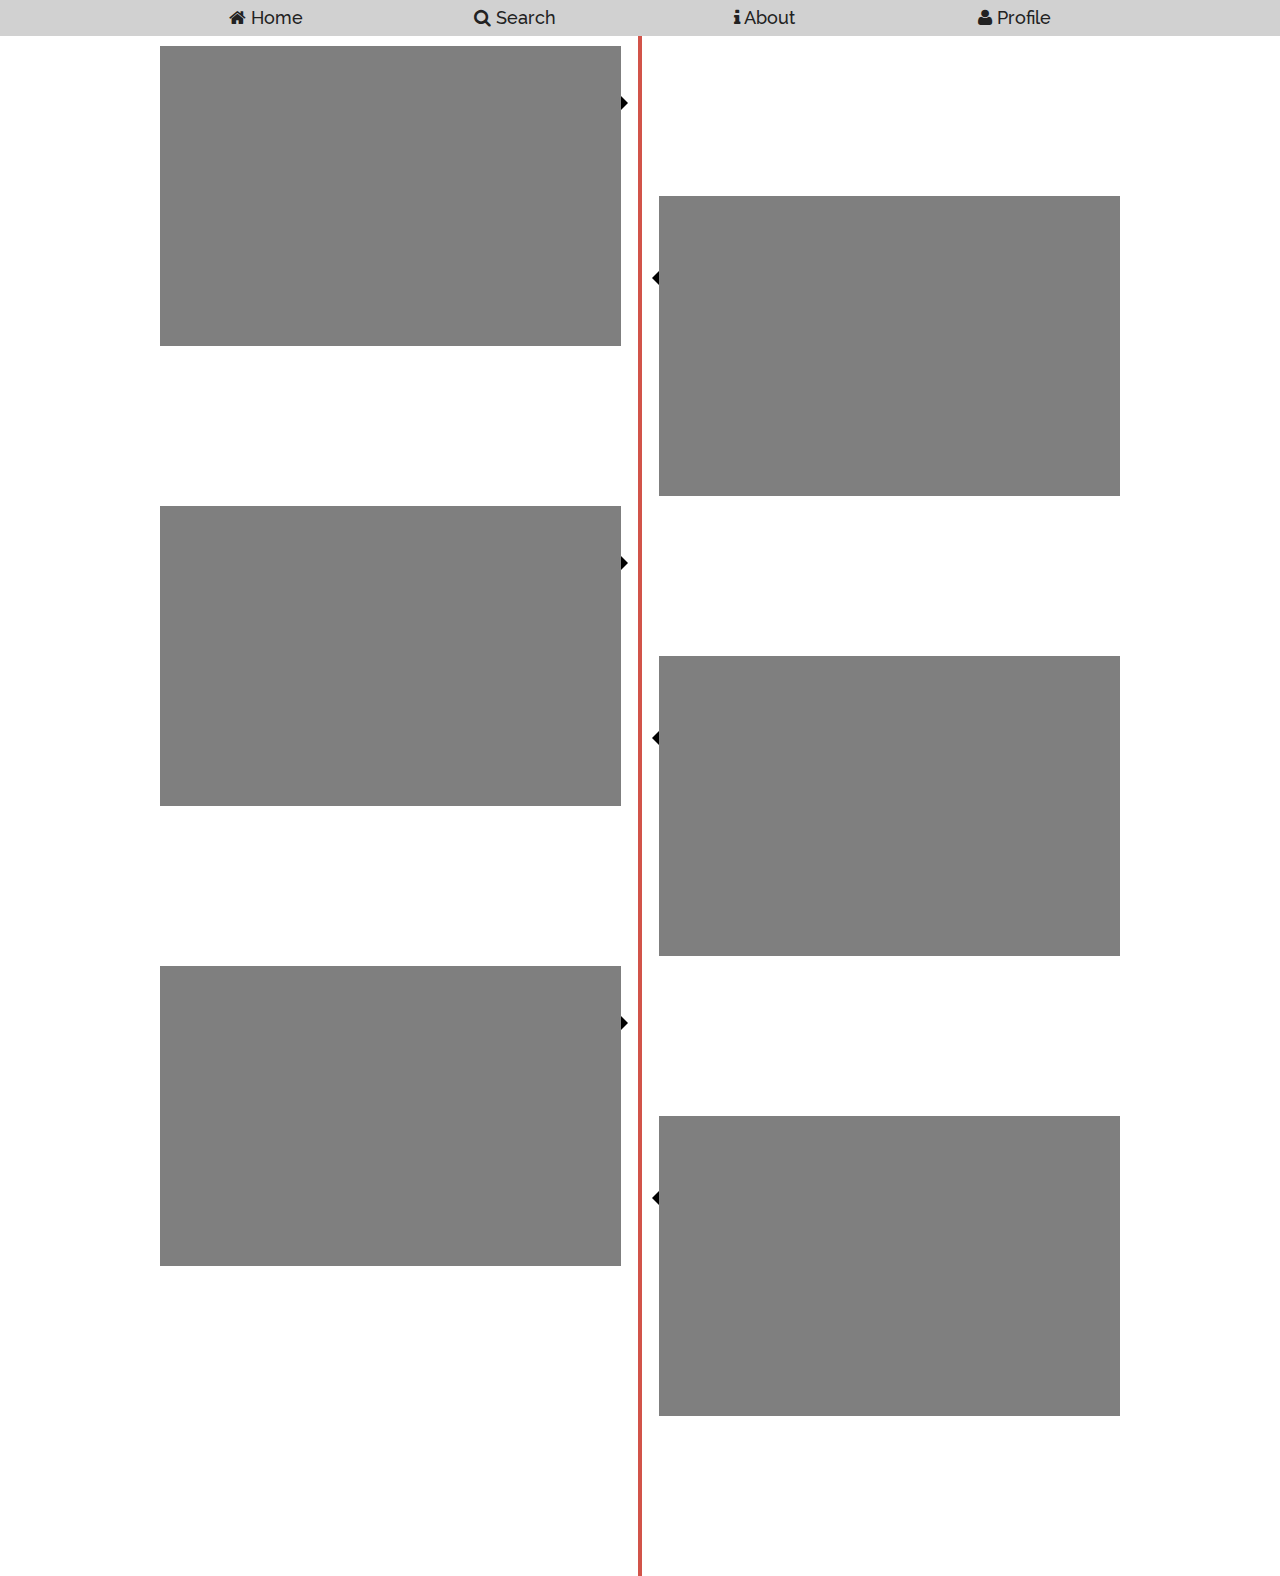
==== index.html @ d9f33b7d "Optimized" ====
<!DOCTYPE html>
<html>

<head>
    <meta charset="utf-8">
    <title>Timeline UI</title>
    <meta name="description" content="">
    <meta name="author" content="">

    <!-- Mobile Specific Metas
  –––––––––––––––––––––––––––––––––––––––––––––––––– -->
    <meta name="viewport" content="width=device-width, initial-scale=1">

    <!-- CSS
  –––––––––––––––––––––––––––––––––––––––––––––––––– -->
    <link rel="stylesheet" href="css/normalize.css">
    <link rel="stylesheet" href="css/skeleton.css">
    <link rel="stylesheet" href="css/font-awesome.css">
    <link rel="stylesheet" href="css/custom.css">
    <!-- Jquery
    -------------------------------------------- -->
    
    <script src="jquery/jquery-2.1.4.min.js"></script>
    <script src="jquery/custom.js"></script>
    
</head>

<body>
    <div class="row header">
        <div class="container">
            <div class="row menu">
                <span class="three columns"><i class="fa fa-home"></i> Home</span>
                <span class="three columns"><i class="fa fa-search"></i> Search</span>
                <span class="three columns"><i class="fa fa-info"></i> About</span>
                <span class="three columns"><i class="fa fa-user"></i> Profile</span>
            </div>
        </div>
    </div>
    <div class="row timeline">
        <div class="container">
            <div class="row t-row">
                <div class="six columns">
                </div>
                <div class="six columns">
                </div>
                
            </div>
            <div class="row t-row">
                <div class="six columns">
                </div>
                <div class="six columns">
                </div>
                
            </div>
            <div class="row t-row">
                <div class="six columns">
                </div>
                <div class="six columns">
                </div>
                
            </div>
        </div>
    </div>

</body>

</html>
---- css/skeleton.css ----
/*
* Skeleton V2.0.4
* Copyright 2014, Dave Gamache
* www.getskeleton.com
* Free to use under the MIT license.
* http://www.opensource.org/licenses/mit-license.php
* 12/29/2014
*/
/* Table of contents
––––––––––––––––––––––––––––––––––––––––––––––––––
- Grid
- Base Styles
- Typography
- Links
- Buttons
- Forms
- Lists
- Code
- Tables
- Spacing
- Utilities
- Clearing
- Media Queries
*/
/* Grid
–––––––––––––––––––––––––––––––––––––––––––––––––– */

.container {
    position: relative;
    width: 100%;
    max-width: 960px;
    margin: 0 auto;
    padding: 0 20px;
    box-sizing: border-box;
}

.column,
.columns {
    width: 100%;
    float: left;
    box-sizing: border-box;
}
/* For devices larger than 400px */

@media (min-width: 400px) {
    .container {
        width: 85%;
        padding: 0;
    }
}
/* For devices larger than 550px */

@media (min-width: 550px) {
    .container {
        width: 80%;
    }
    .column,
    .columns {
        margin-left: 4%;
    }
    .column:first-child,
    .columns:first-child {
        margin-left: 0;
    }
    .one.column,
    .one.columns {
        width: 4.66666666667%;
    }
    .two.columns {
        width: 13.3333333333%;
    }
    .three.columns {
        width: 22%;
    }
    .four.columns {
        width: 30.6666666667%;
    }
    .five.columns {
        width: 39.3333333333%;
    }
    .six.columns {
        width: 48%;
    }
    .seven.columns {
        width: 56.6666666667%;
    }
    .eight.columns {
        width: 65.3333333333%;
    }
    .nine.columns {
        width: 74.0%;
    }
    .ten.columns {
        width: 82.6666666667%;
    }
    .eleven.columns {
        width: 91.3333333333%;
    }
    .twelve.columns {
        width: 100%;
        margin-left: 0;
    }
    .one-third.column {
        width: 30.6666666667%;
    }
    .two-thirds.column {
        width: 65.3333333333%;
    }
    .one-half.column {
        width: 48%;
    }
    /* Offsets */
    
    .offset-by-one.column,
    .offset-by-one.columns {
        margin-left: 8.66666666667%;
    }
    .offset-by-two.column,
    .offset-by-two.columns {
        margin-left: 17.3333333333%;
    }
    .offset-by-three.column,
    .offset-by-three.columns {
        margin-left: 26%;
    }
    .offset-by-four.column,
    .offset-by-four.columns {
        margin-left: 34.6666666667%;
    }
    .offset-by-five.column,
    .offset-by-five.columns {
        margin-left: 43.3333333333%;
    }
    .offset-by-six.column,
    .offset-by-six.columns {
        margin-left: 52%;
    }
    .offset-by-seven.column,
    .offset-by-seven.columns {
        margin-left: 60.6666666667%;
    }
    .offset-by-eight.column,
    .offset-by-eight.columns {
        margin-left: 69.3333333333%;
    }
    .offset-by-nine.column,
    .offset-by-nine.columns {
        margin-left: 78.0%;
    }
    .offset-by-ten.column,
    .offset-by-ten.columns {
        margin-left: 86.6666666667%;
    }
    .offset-by-eleven.column,
    .offset-by-eleven.columns {
        margin-left: 95.3333333333%;
    }
    .offset-by-one-third.column,
    .offset-by-one-third.columns {
        margin-left: 34.6666666667%;
    }
    .offset-by-two-thirds.column,
    .offset-by-two-thirds.columns {
        margin-left: 69.3333333333%;
    }
    .offset-by-one-half.column,
    .offset-by-one-half.columns {
        margin-left: 52%;
    }
}
/* Base Styles
–––––––––––––––––––––––––––––––––––––––––––––––––– */
/* NOTE
html is set to 62.5% so that all the REM measurements throughout Skeleton
are based on 10px sizing. So basically 1.5rem = 15px :) */

html {
    font-size: 62.5%;
}

body {
    font-size: 1.5em;
    /* currently ems cause chrome bug misinterpreting rems on body element */
    
    line-height: 1.6;
    font-weight: 400;
    font-family: "Raleway", "HelveticaNeue", "Helvetica Neue", Helvetica, Arial, sans-serif;
    color: #222;
}
/* Typography
–––––––––––––––––––––––––––––––––––––––––––––––––– */

h1,
h2,
h3,
h4,
h5,
h6 {
    margin-top: 0;
    margin-bottom: 2rem;
    font-weight: 300;
}

h1 {
    font-size: 4.0rem;
    line-height: 1.2;
    letter-spacing: -.1rem;
}

h2 {
    font-size: 3.6rem;
    line-height: 1.25;
    letter-spacing: -.1rem;
}

h3 {
    font-size: 3.0rem;
    line-height: 1.3;
    letter-spacing: -.1rem;
}

h4 {
    font-size: 2.4rem;
    line-height: 1.35;
    letter-spacing: -.08rem;
}

h5 {
    font-size: 1.8rem;
    line-height: 1.5;
    letter-spacing: -.05rem;
}

h6 {
    font-size: 1.5rem;
    line-height: 1.6;
    letter-spacing: 0;
}
/* Larger than phablet */

@media (min-width: 550px) {
    h1 {
        font-size: 5.0rem;
    }
    h2 {
        font-size: 4.2rem;
    }
    h3 {
        font-size: 3.6rem;
    }
    h4 {
        font-size: 3.0rem;
    }
    h5 {
        font-size: 2.4rem;
    }
    h6 {
        font-size: 1.5rem;
    }
}

p {
    margin-top: 0;
}
/* Links
–––––––––––––––––––––––––––––––––––––––––––––––––– */

a {
    color: #1EAEDB;
}

a:hover {
    color: #0FA0CE;
}
/* Buttons
–––––––––––––––––––––––––––––––––––––––––––––––––– */

.button,
button,
input[type="submit"],
input[type="reset"],
input[type="button"] {
    display: inline-block;
    height: 38px;
    padding: 0 30px;
    color: #555;
    text-align: center;
    font-size: 11px;
    font-weight: 600;
    line-height: 38px;
    letter-spacing: .1rem;
    text-transform: uppercase;
    text-decoration: none;
    white-space: nowrap;
    background-color: transparent;
    border-radius: 4px;
    border: 1px solid #bbb;
    cursor: pointer;
    box-sizing: border-box;
}

.button:hover,
button:hover,
input[type="submit"]:hover,
input[type="reset"]:hover,
input[type="button"]:hover,
.button:focus,
button:focus,
input[type="submit"]:focus,
input[type="reset"]:focus,
input[type="button"]:focus {
    color: #333;
    border-color: #888;
    outline: 0;
}

.button.button-primary,
button.button-primary,
input[type="submit"].button-primary,
input[type="reset"].button-primary,
input[type="button"].button-primary {
    color: #FFF;
    background-color: #33C3F0;
    border-color: #33C3F0;
}

.button.button-primary:hover,
button.button-primary:hover,
input[type="submit"].button-primary:hover,
input[type="reset"].button-primary:hover,
input[type="button"].button-primary:hover,
.button.button-primary:focus,
button.button-primary:focus,
input[type="submit"].button-primary:focus,
input[type="reset"].button-primary:focus,
input[type="button"].button-primary:focus {
    color: #FFF;
    background-color: #1EAEDB;
    border-color: #1EAEDB;
}
/* Forms
–––––––––––––––––––––––––––––––––––––––––––––––––– */

input[type="email"],
input[type="number"],
input[type="search"],
input[type="text"],
input[type="tel"],
input[type="url"],
input[type="password"],
textarea,
select {
    height: 38px;
    padding: 6px 10px;
    /* The 6px vertically centers text on FF, ignored by Webkit */
    
    background-color: #fff;
    border: 1px solid #D1D1D1;
    border-radius: 4px;
    box-shadow: none;
    box-sizing: border-box;
}
/* Removes awkward default styles on some inputs for iOS */

input[type="email"],
input[type="number"],
input[type="search"],
input[type="text"],
input[type="tel"],
input[type="url"],
input[type="password"],
textarea {
    -webkit-appearance: none;
    -moz-appearance: none;
    appearance: none;
}

textarea {
    min-height: 65px;
    padding-top: 6px;
    padding-bottom: 6px;
}

input[type="email"]:focus,
input[type="number"]:focus,
input[type="search"]:focus,
input[type="text"]:focus,
input[type="tel"]:focus,
input[type="url"]:focus,
input[type="password"]:focus,
textarea:focus,
select:focus {
    border: 1px solid #33C3F0;
    outline: 0;
}

label,
legend {
    display: block;
    margin-bottom: .5rem;
    font-weight: 600;
}

fieldset {
    padding: 0;
    border-width: 0;
}

input[type="checkbox"],
input[type="radio"] {
    display: inline;
}

label > .label-body {
    display: inline-block;
    margin-left: .5rem;
    font-weight: normal;
}
/* Lists
–––––––––––––––––––––––––––––––––––––––––––––––––– */

ul {
    list-style: none;
}

ol {
    list-style: decimal inside;
}

ol,
ul {
    padding-left: 0;
    margin-top: 0;
}

ul ul,
ul ol,
ol ol,
ol ul {
    margin: 1.5rem 0 1.5rem 3rem;
    font-size: 90%;
}

li {
    margin-bottom: 1rem;
}
/* Code
–––––––––––––––––––––––––––––––––––––––––––––––––– */

code {
    padding: .2rem .5rem;
    margin: 0 .2rem;
    font-size: 90%;
    white-space: nowrap;
    background: #F1F1F1;
    border: 1px solid #E1E1E1;
    border-radius: 4px;
}

pre > code {
    display: block;
    padding: 1rem 1.5rem;
    white-space: pre;
}
/* Tables
–––––––––––––––––––––––––––––––––––––––––––––––––– */

th,
td {
    padding: 12px 15px;
    text-align: left;
    border-bottom: 1px solid #E1E1E1;
}

th:first-child,
td:first-child {
    padding-left: 0;
}

th:last-child,
td:last-child {
    padding-right: 0;
}
/* Spacing
–––––––––––––––––––––––––––––––––––––––––––––––––– */

button,
.button {
    margin-bottom: 1rem;
}

input,
textarea,
select,
fieldset {
    margin-bottom: 1.5rem;
}
/* Utilities
–––––––––––––––––––––––––––––––––––––––––––––––––– */

.u-full-width {
    width: 100%;
    box-sizing: border-box;
}

.u-max-full-width {
    max-width: 100%;
    box-sizing: border-box;
}

.u-pull-right {
    float: right;
}

.u-pull-left {
    float: left;
}
/* Misc
–––––––––––––––––––––––––––––––––––––––––––––––––– */

hr {
    margin-top: 3rem;
    margin-bottom: 3.5rem;
    border-width: 0;
    border-top: 1px solid #E1E1E1;
}
/* Clearing
–––––––––––––––––––––––––––––––––––––––––––––––––– */
/* Self Clearing Goodness */

.container:after,
.row:after,
.u-cf {
    content: "";
    display: table;
    clear: both;
}
/* Media Queries
–––––––––––––––––––––––––––––––––––––––––––––––––– */
/*
Note: The best way to structure the use of media queries is to create the queries
near the relevant code. For example, if you wanted to change the styles for buttons
on small devices, paste the mobile query code up in the buttons section and style it
there.
*/
/* Larger than tablet */
@media (max-width:399px)
{
    .timeline > .container:before {
        left: 5px !important ;
    }
}
@media (max-width: 750px) {
    .timeline > .container:before {
        left: -20px;
    }
    .t-row > div.six.columns {
        float: none;
        width: 95%;
        margin-left: 0px;
    }
    .t-row > div.six.columns:nth-child(2)
    {
        margin-top: 10px !important;
    }
    .t-row > div.six.columns:first-child:before {
        top: 50px;
        right: 100%;
        border-right: 7px solid black;
    }
    .t-row > div:nth-child(2):before {
        top: 50px;
        right:100%;
        border-right: 7px solid black;
    }
}

@media (min-width: 750px) {
    .timeline > .container:before {
        left: calc(50% - 2px);
    }
    .t-row > div:first-child:before {
        top: 50px;
        left: 100%;
        border-left: 7px solid black;
    }
    .t-row > div:nth-child(2):before {
        top: 75px;
        right: 100%;
        border-right: 7px solid black;
    }
}
/* Larger than Desktop HD */

@media (min-width: 1200px) {}
---- css/custom.css ----
* {
    -webkit-transition: all .5s;
    -moz-transition: all .5s;
    -o-transition: all .5s;
    -ms-transition: all .5s;
    transition: all .5s;
}

.header {
    background-color: rgba(23, 23, 23, 0.2);
    margin: 0;
    top: 0;
}

.menu > span {
    text-align: center;
    font-size: 1.2em;
    line-height: 2em;
}

.t-row {
    padding-top: 10px;
    position: relative;
}
.t-row > div {
    position: relative;
}
.t-row > div.six.columns {
    height: 300px;
    background: rgba(0, 0, 0, 0.5);
}

.timeline > .container{
    padding-bottom: 10px;
}
.timeline > .container:before {
    content: '';
    position: absolute;
    height: 100%;
    width: 4px;
    background: #d25349;
}

.t-row > div:nth-child(1):before {
    position: absolute;
    content: '';
    height: 0;
    width: 0;
    border-top: 7px solid transparent;
    border-bottom: 7px solid transparent;  
}
.t-row > div:nth-child(2):before
{
    position: absolute;
    content: '';
    height: 0;
    width: 0;
    border-top: 7px solid transparent;
    border-bottom: 7px solid transparent; 
}
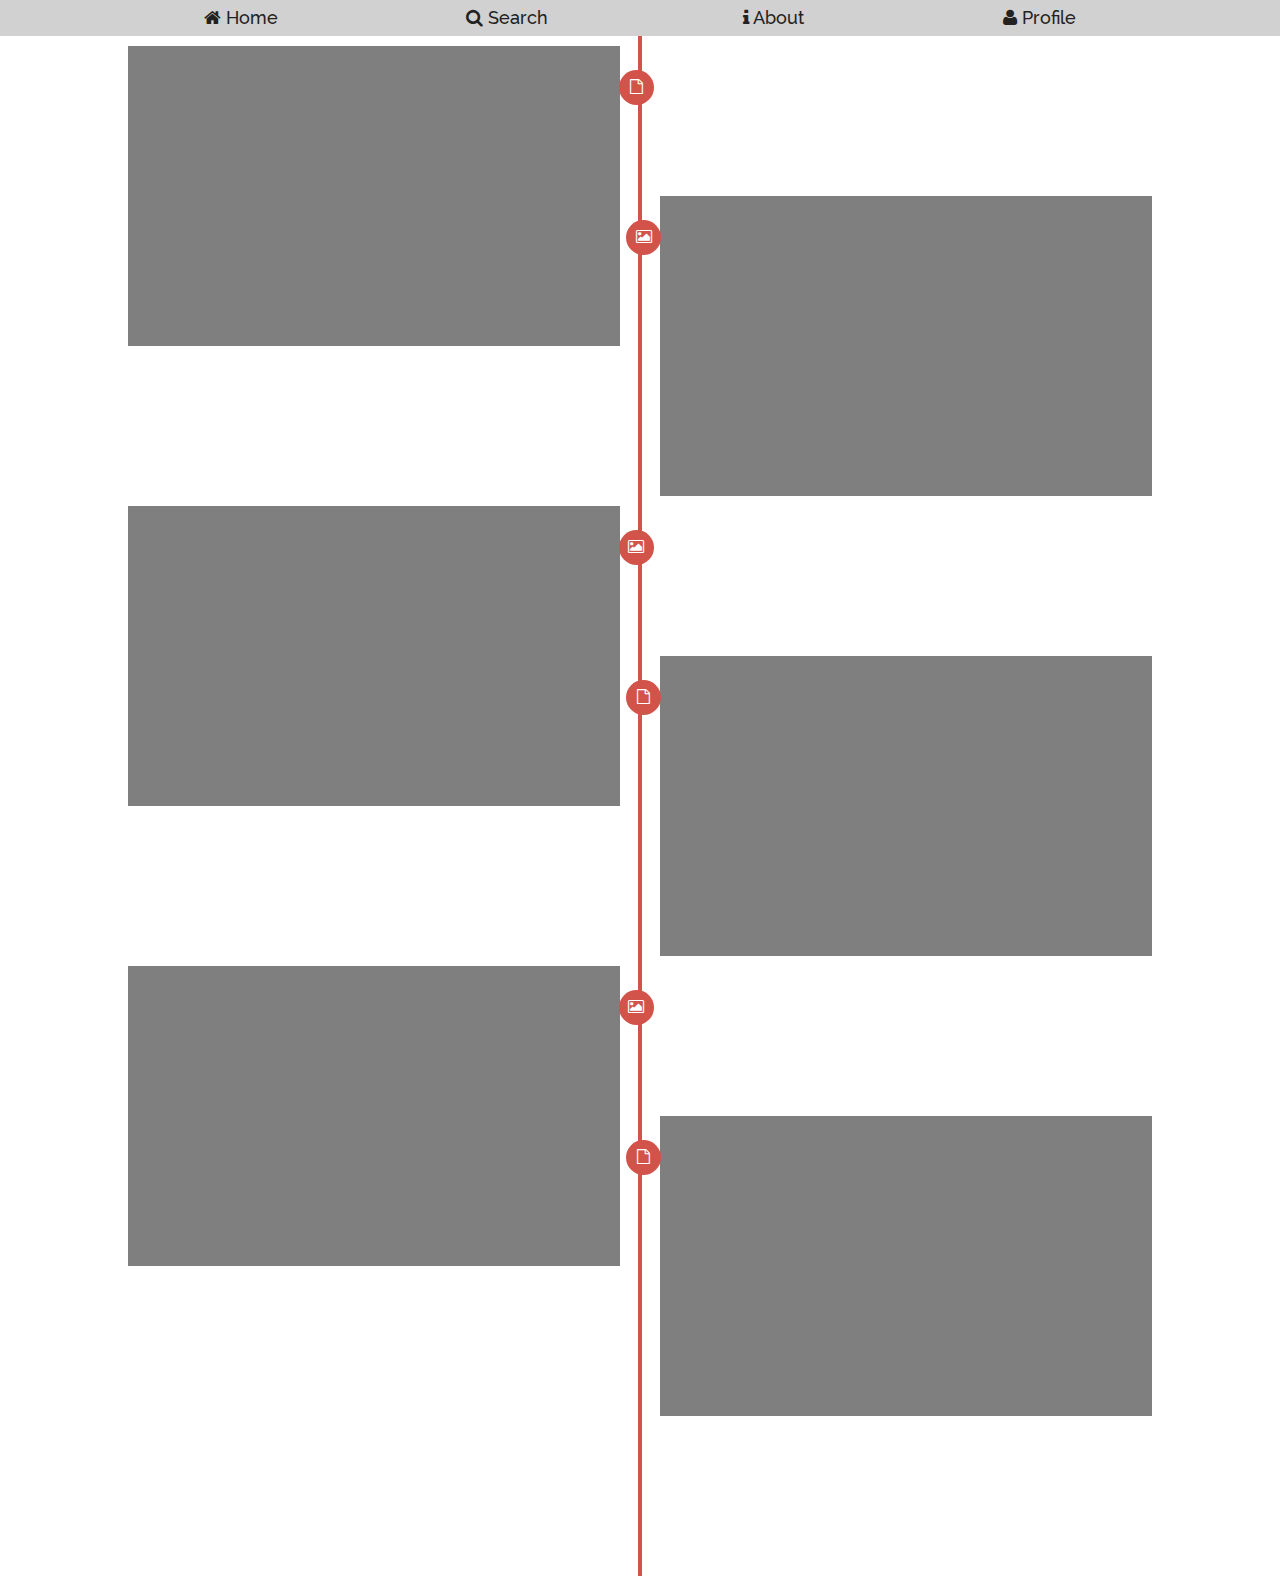
==== commit cc9824d1: "Icon for sides added jquery customize" ====
--- a/index.html
+++ b/index.html
@@ -40,22 +40,28 @@
         <div class="container">
             <div class="row t-row">
                 <div class="six columns">
+                    <div class="icon-column"><i class="fa fa-file-o"></i></div>
                 </div>
                 <div class="six columns">
+                    <div class="icon-column"><i class="fa fa-picture-o"></i></div>
                 </div>
                 
             </div>
             <div class="row t-row">
                 <div class="six columns">
+                <div class="icon-column"><i class="fa fa-picture-o"></i></div>
                 </div>
                 <div class="six columns">
+                <div class="icon-column"><i class="fa fa-file-o"></i></div>
                 </div>
                 
             </div>
             <div class="row t-row">
                 <div class="six columns">
+                <div class="icon-column"><i class="fa fa-picture-o"></i></div>
                 </div>
                 <div class="six columns">
+                <div class="icon-column"><i class="fa fa-file-o"></i></div>
                 </div>
                 
             </div>
--- a/css/skeleton.css
+++ b/css/skeleton.css
@@ -28,7 +28,7 @@
 .container {
     position: relative;
     width: 100%;
-    max-width: 960px;
+    max-width: 1200px;
     margin: 0 auto;
     padding: 0 20px;
     box-sizing: border-box;
@@ -549,11 +549,15 @@
     .timeline > .container:before {
         left: 5px !important ;
     }
+    .t-row > div > .icon-column{
+        display: none;
+    }
 }
 @media (max-width: 750px) {
     .timeline > .container:before {
         left: -20px;
     }
+    
     .t-row > div.six.columns {
         float: none;
         width: 95%;
@@ -563,33 +567,43 @@
     {
         margin-top: 10px !important;
     }
-    .t-row > div.six.columns:first-child:before {
+    
+    .t-row > div.six.columns:before {
         top: 50px;
         right: 100%;
-        border-right: 7px solid black;
-    }
-    .t-row > div:nth-child(2):before {
-        top: 50px;
-        right:100%;
-        border-right: 7px solid black;
-    }
+        border-right: 7px solid #d25349;
+    }
+    .t-row > div > .icon-column{
+        display: none;
+    }
+    
 }
 
 @media (min-width: 750px) {
     .timeline > .container:before {
         left: calc(50% - 2px);
     }
+    /* Deactivated arrow icon for divs
     .t-row > div:first-child:before {
-        top: 50px;
+        top: 10%;
         left: 100%;
-        border-left: 7px solid black;
+        border-left: 7px solid #d25349;
     }
     .t-row > div:nth-child(2):before {
-        top: 75px;
+        top: 10%;
         right: 100%;
-        border-right: 7px solid black;
+        border-right: 7px solid #d25349;
+    }*/
+    /*  Special Icons For Divs*/
+    .t-row > div:nth-child(1) > .icon-column{
+        right: -7%;
+        top: 8%;
+    }
+    .t-row > div:nth-child(2) > .icon-column{
+        left: -7%;
+        top: 8%;
     }
 }
 /* Larger than Desktop HD */
 
-@media (min-width: 1200px) {}+@media (max-width: 1150)--- a/css/custom.css
+++ b/css/custom.css
@@ -24,8 +24,10 @@
 }
 .t-row > div {
     position: relative;
-}
-.t-row > div.six.columns {
+   /* -webkit-transition: all 500ms cubic-bezier(0.680, -0.550, 0.265, 1.550);*/
+   /*-moz-transition: all 500ms cubic-bezier(0.680, -0.550, 0.265, 1.550);*/
+    /* -o-transition: all 500ms cubic-bezier(0.680, -0.550, 0.265, 1.550); */
+       /*transition: all 500ms cubic-bezier(0.680, -0.550, 0.265, 1.550);*/
     height: 300px;
     background: rgba(0, 0, 0, 0.5);
 }
@@ -57,4 +59,14 @@
     width: 0;
     border-top: 7px solid transparent;
     border-bottom: 7px solid transparent; 
+}
+.icon-column{
+    text-align: center;
+    line-height: 35px;
+    color: #FFF;
+    width: 35px;
+    height: 35px;
+    position: absolute;
+    background:#d25349;
+    border-radius: 50%;
 }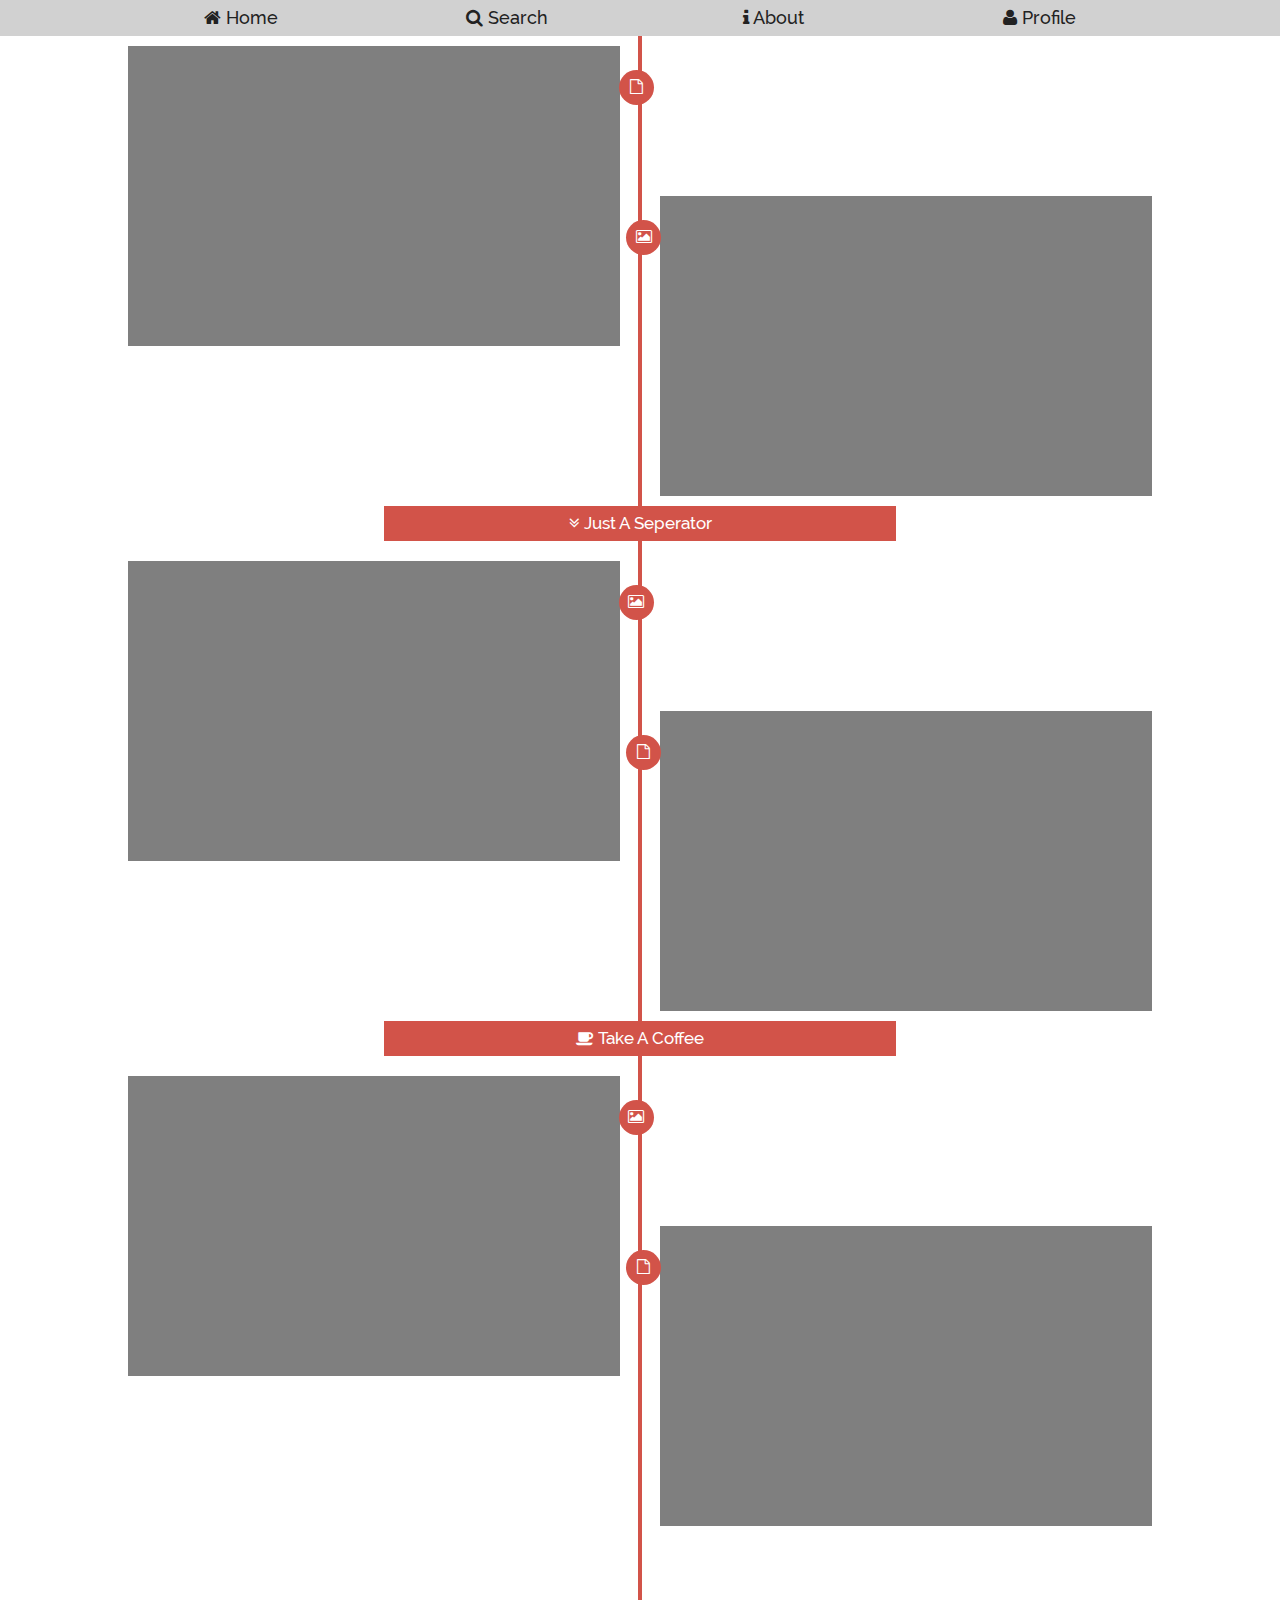
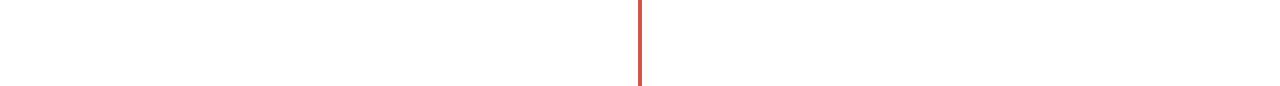
==== commit 36874ab2: "Separator added" ====
--- a/index.html
+++ b/index.html
@@ -19,10 +19,10 @@
     <link rel="stylesheet" href="css/custom.css">
     <!-- Jquery
     -------------------------------------------- -->
-    
+
     <script src="jquery/jquery-2.1.4.min.js"></script>
     <script src="jquery/custom.js"></script>
-    
+
 </head>
 
 <body>
@@ -40,30 +40,46 @@
         <div class="container">
             <div class="row t-row">
                 <div class="six columns">
-                    <div class="icon-column"><i class="fa fa-file-o"></i></div>
+                    <div class="icon-column"><i class="fa fa-file-o"></i>
+                    </div>
                 </div>
                 <div class="six columns">
-                    <div class="icon-column"><i class="fa fa-picture-o"></i></div>
+                    <div class="icon-column"><i class="fa fa-picture-o"></i>
+                    </div>
                 </div>
-                
+
+            </div>
+            <div class="row">
+                <div class="separator">
+                    <i class="fa fa-angle-double-down"></i> Just A Seperator
+                </div>
             </div>
             <div class="row t-row">
                 <div class="six columns">
-                <div class="icon-column"><i class="fa fa-picture-o"></i></div>
+                    <div class="icon-column"><i class="fa fa-picture-o"></i>
+                    </div>
                 </div>
                 <div class="six columns">
-                <div class="icon-column"><i class="fa fa-file-o"></i></div>
+                    <div class="icon-column"><i class="fa fa-file-o"></i>
+                    </div>
                 </div>
-                
+
+            </div>
+            <div class="row">
+                <div class="separator">
+                    <i class="fa fa-coffee"></i> Take A Coffee
+                </div>
             </div>
             <div class="row t-row">
                 <div class="six columns">
-                <div class="icon-column"><i class="fa fa-picture-o"></i></div>
+                    <div class="icon-column"><i class="fa fa-picture-o"></i>
+                    </div>
                 </div>
                 <div class="six columns">
-                <div class="icon-column"><i class="fa fa-file-o"></i></div>
+                    <div class="icon-column"><i class="fa fa-file-o"></i>
+                    </div>
                 </div>
-                
+
             </div>
         </div>
     </div>
--- a/css/skeleton.css
+++ b/css/skeleton.css
@@ -576,6 +576,22 @@
     .t-row > div > .icon-column{
         display: none;
     }
+    .separator{
+        width: 95%;
+        height: 35px;
+        margin:10px 0 10px 0;
+    }
+    .separator:before{
+        position: absolute;
+    content: '';
+    height: 0;
+    width: 0;
+    border-top: 7px solid transparent;
+    border-bottom: 7px solid transparent;
+        top: calc(50% - 9px);
+        left: -7px;
+        border-right: 7px solid #d25349;
+    }
     
 }
 
@@ -603,6 +619,11 @@
         left: -7%;
         top: 8%;
     }
+    .separator{
+        width: 50%;
+        height: 35px;
+        margin:10px auto 10px auto;
+    }
 }
 /* Larger than Desktop HD */
 
--- a/css/custom.css
+++ b/css/custom.css
@@ -22,19 +22,22 @@
     padding-top: 10px;
     position: relative;
 }
+
 .t-row > div {
     position: relative;
-   /* -webkit-transition: all 500ms cubic-bezier(0.680, -0.550, 0.265, 1.550);*/
-   /*-moz-transition: all 500ms cubic-bezier(0.680, -0.550, 0.265, 1.550);*/
+    /* -webkit-transition: all 500ms cubic-bezier(0.680, -0.550, 0.265, 1.550);*/
+    /*-moz-transition: all 500ms cubic-bezier(0.680, -0.550, 0.265, 1.550);*/
     /* -o-transition: all 500ms cubic-bezier(0.680, -0.550, 0.265, 1.550); */
-       /*transition: all 500ms cubic-bezier(0.680, -0.550, 0.265, 1.550);*/
+    /*transition: all 500ms cubic-bezier(0.680, -0.550, 0.265, 1.550);*/
+    
     height: 300px;
     background: rgba(0, 0, 0, 0.5);
 }
 
-.timeline > .container{
+.timeline > .container {
     padding-bottom: 10px;
 }
+
 .timeline > .container:before {
     content: '';
     position: absolute;
@@ -49,24 +52,35 @@
     height: 0;
     width: 0;
     border-top: 7px solid transparent;
-    border-bottom: 7px solid transparent;  
+    border-bottom: 7px solid transparent;
 }
-.t-row > div:nth-child(2):before
-{
+
+.t-row > div:nth-child(2):before {
     position: absolute;
     content: '';
     height: 0;
     width: 0;
     border-top: 7px solid transparent;
-    border-bottom: 7px solid transparent; 
+    border-bottom: 7px solid transparent;
 }
-.icon-column{
+
+.icon-column {
     text-align: center;
     line-height: 35px;
     color: #FFF;
     width: 35px;
     height: 35px;
     position: absolute;
-    background:#d25349;
+    background: #d25349;
     border-radius: 50%;
+}
+
+.separator {
+    color: #000;
+    background: #d25349;
+    text-align: center;
+    position: relative;
+    font-size: 1.1em;
+    line-height: 35px;
+    color: #FFF !important;
 }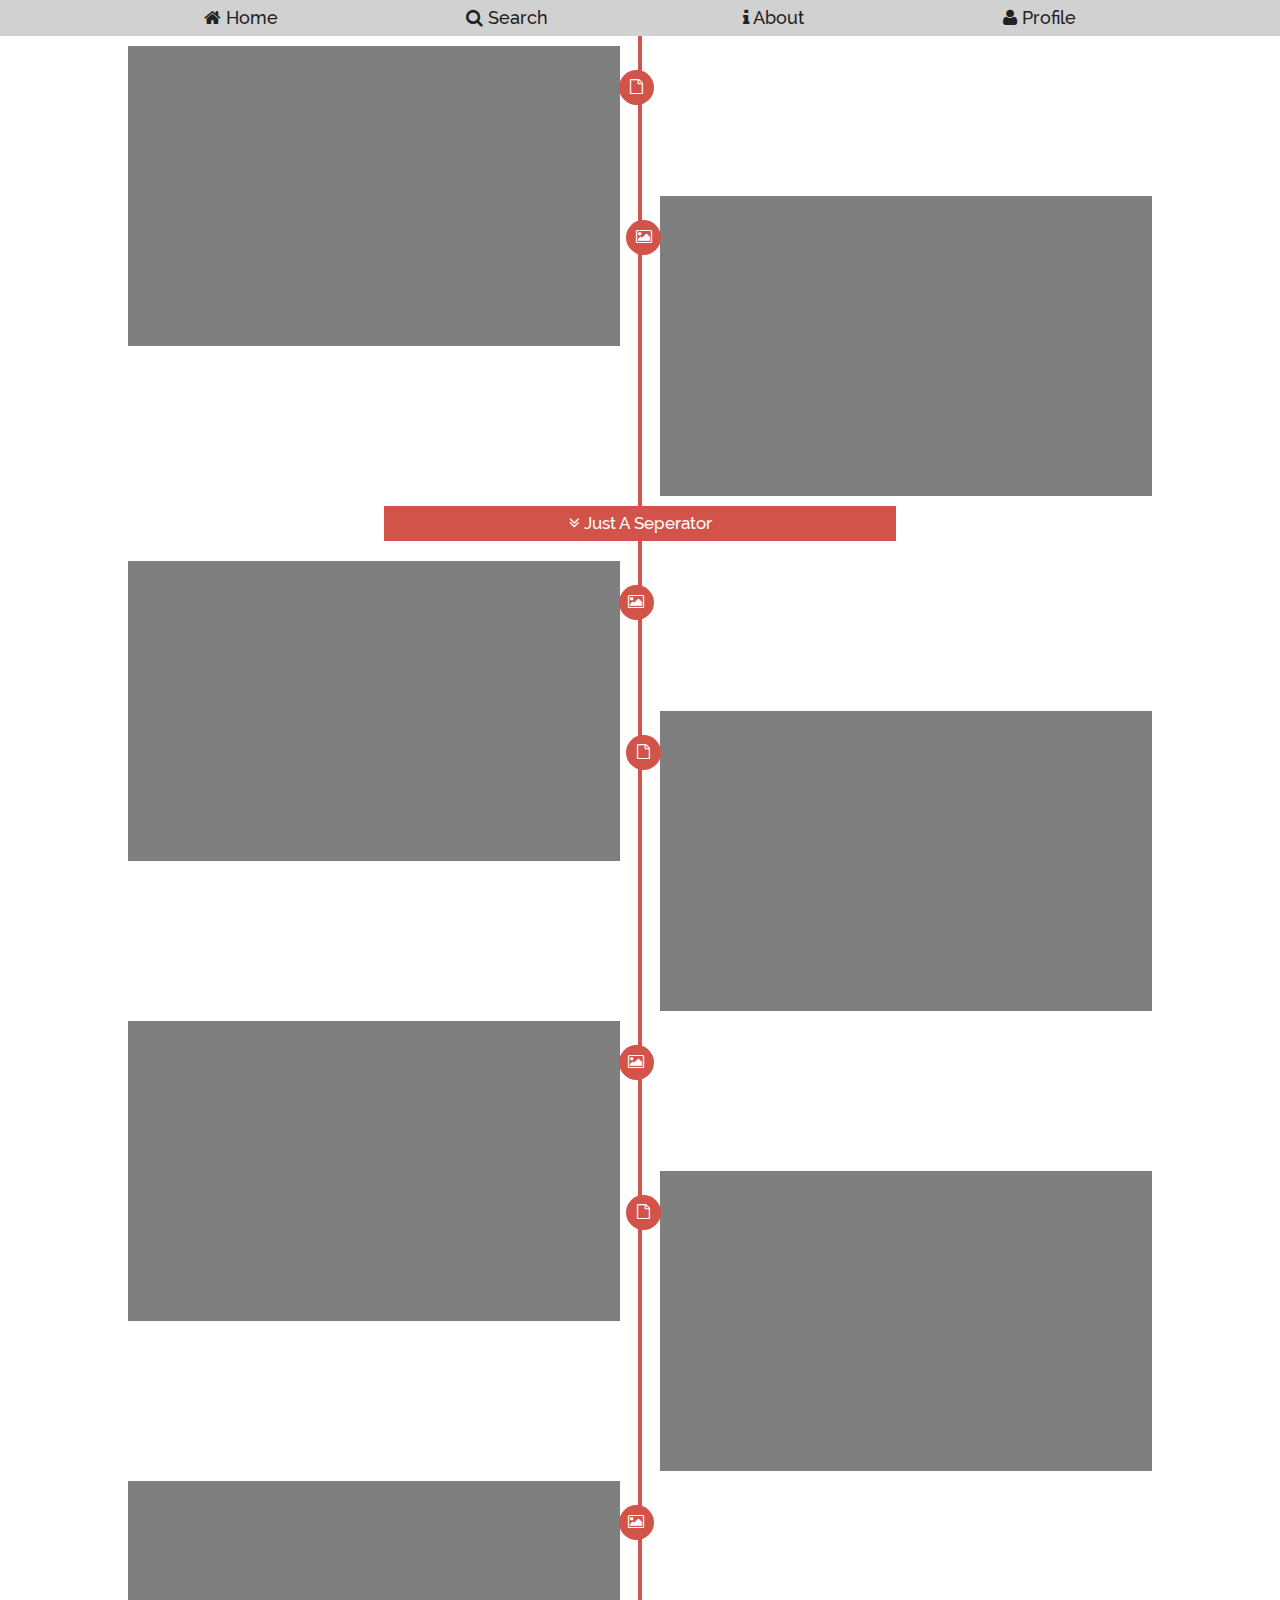
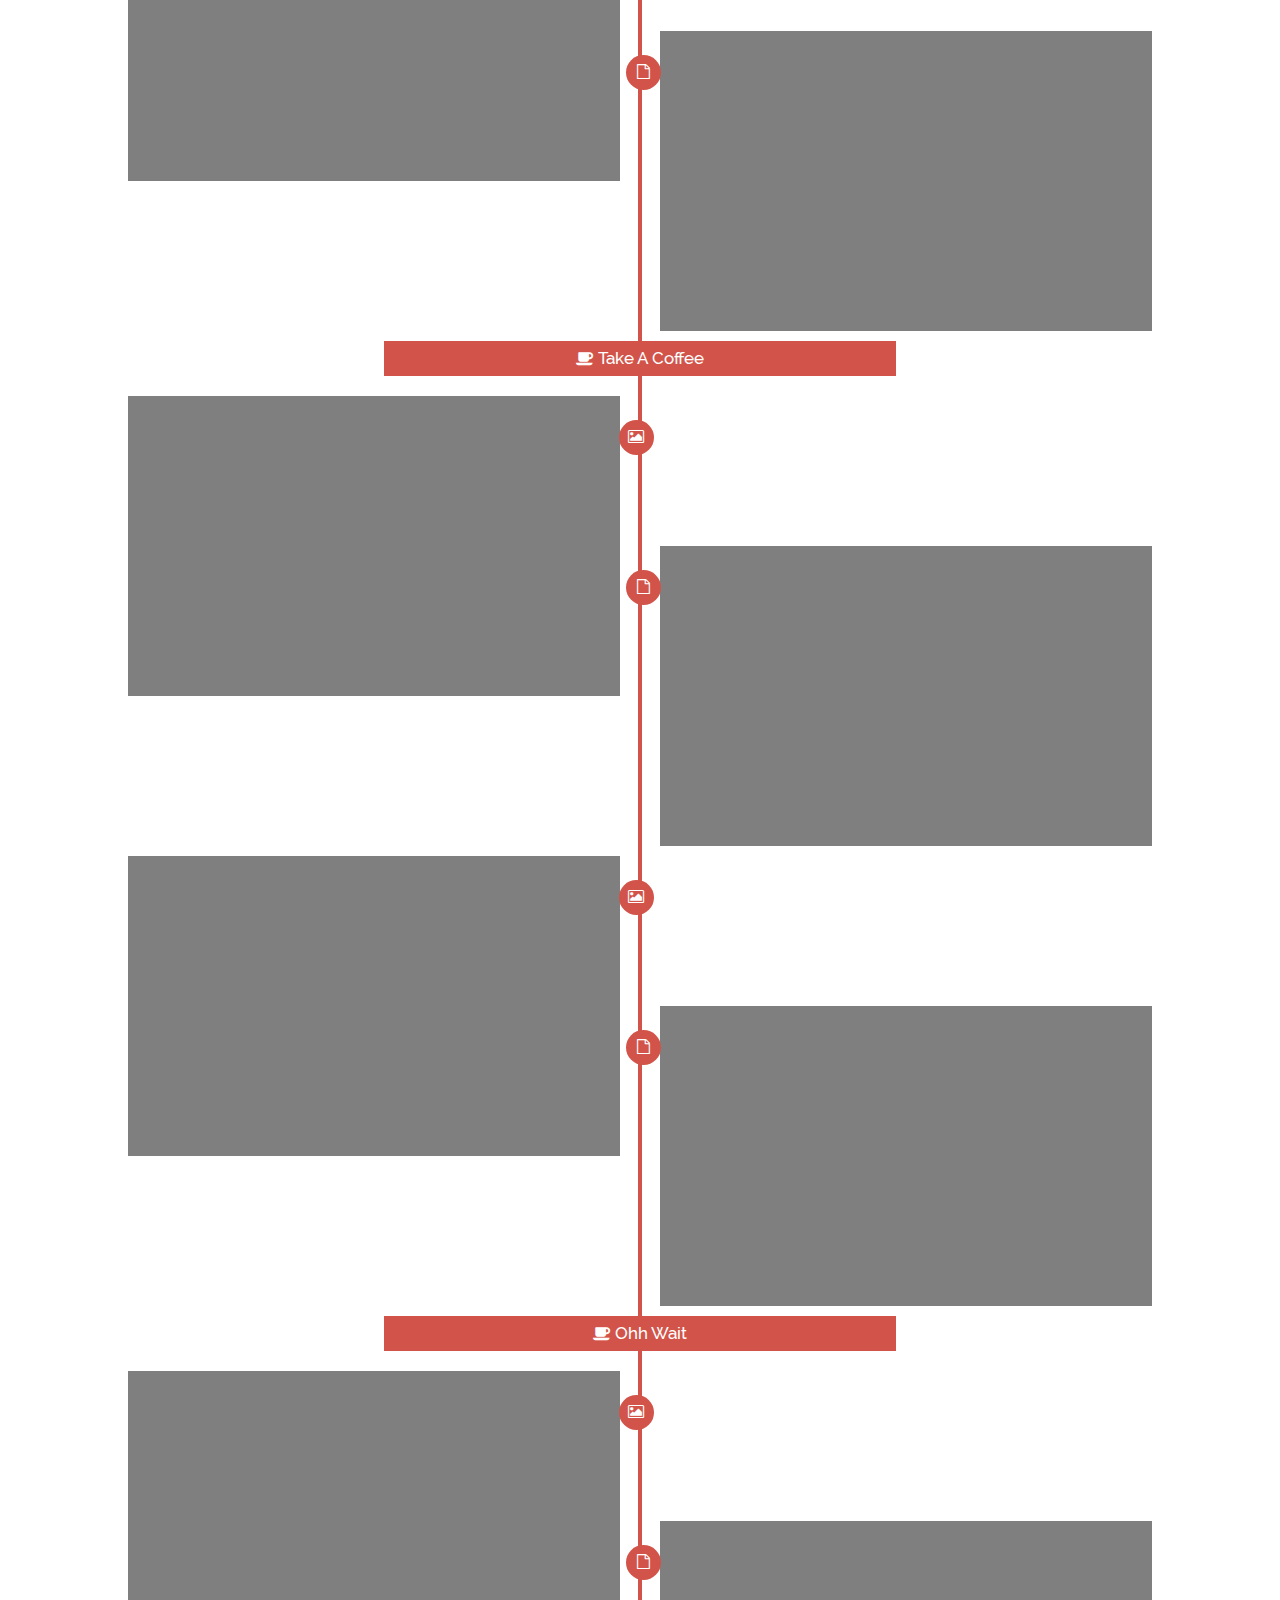
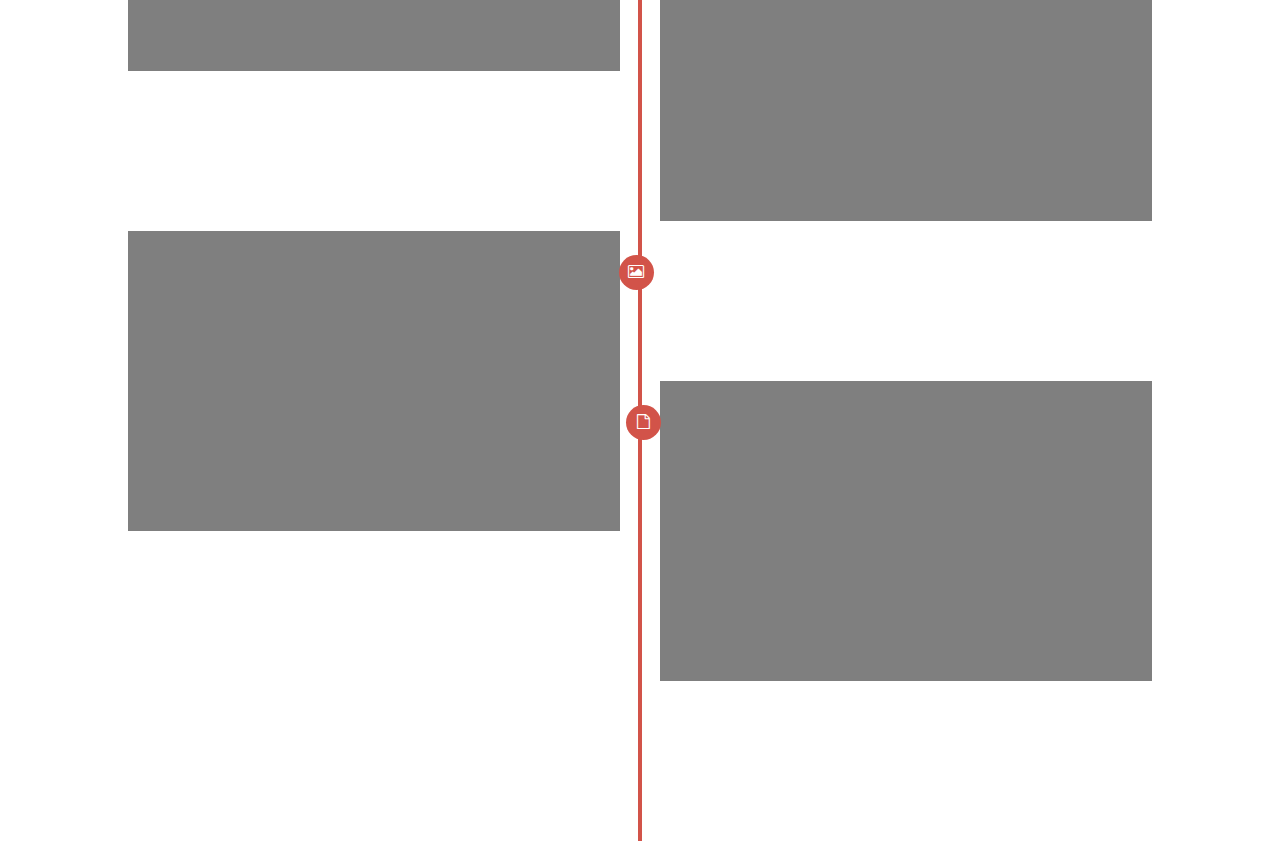
==== commit 15a2b996: "Scroll added , ease added" ====
--- a/index.html
+++ b/index.html
@@ -21,6 +21,7 @@
     -------------------------------------------- -->
 
     <script src="jquery/jquery-2.1.4.min.js"></script>
+    <script src="jquery/ease.js"></script>
     <script src="jquery/custom.js"></script>
 
 </head>
@@ -29,9 +30,9 @@
     <div class="row header">
         <div class="container">
             <div class="row menu">
-                <span class="three columns"><i class="fa fa-home"></i> Home</span>
-                <span class="three columns"><i class="fa fa-search"></i> Search</span>
-                <span class="three columns"><i class="fa fa-info"></i> About</span>
+                <span class="three columns" to="Seperator1"><i class="fa fa-home"></i> Home</span>
+                <span class="three columns" to="Seperator2"><i class="fa fa-search"></i> Search</span>
+                <span class="three columns" to="Seperator3"><i class="fa fa-info"></i> About</span>
                 <span class="three columns"><i class="fa fa-user"></i> Profile</span>
             </div>
         </div>
@@ -49,7 +50,7 @@
                 </div>
 
             </div>
-            <div class="row">
+            <div class="row" data="Seperator1">
                 <div class="separator">
                     <i class="fa fa-angle-double-down"></i> Just A Seperator
                 </div>
@@ -65,10 +66,70 @@
                 </div>
 
             </div>
-            <div class="row">
+            <div class="row t-row">
+                <div class="six columns">
+                    <div class="icon-column"><i class="fa fa-picture-o"></i>
+                    </div>
+                </div>
+                <div class="six columns">
+                    <div class="icon-column"><i class="fa fa-file-o"></i>
+                    </div>
+                </div>
+
+            </div>
+            <div class="row t-row">
+                <div class="six columns">
+                    <div class="icon-column"><i class="fa fa-picture-o"></i>
+                    </div>
+                </div>
+                <div class="six columns">
+                    <div class="icon-column"><i class="fa fa-file-o"></i>
+                    </div>
+                </div>
+
+            </div>
+            <div class="row" data="Seperator2">
                 <div class="separator">
                     <i class="fa fa-coffee"></i> Take A Coffee
                 </div>
+            </div>
+            <div class="row t-row">
+                <div class="six columns">
+                    <div class="icon-column"><i class="fa fa-picture-o"></i>
+                    </div>
+                </div>
+                <div class="six columns">
+                    <div class="icon-column"><i class="fa fa-file-o"></i>
+                    </div>
+                </div>
+
+            </div>
+            <div class="row t-row">
+                <div class="six columns">
+                    <div class="icon-column"><i class="fa fa-picture-o"></i>
+                    </div>
+                </div>
+                <div class="six columns">
+                    <div class="icon-column"><i class="fa fa-file-o"></i>
+                    </div>
+                </div>
+
+            </div>
+            <div class="row" data="Seperator3">
+                <div class="separator">
+                    <i class="fa fa-coffee"></i> Ohh Wait
+                </div>
+            </div>
+            <div class="row t-row">
+                <div class="six columns">
+                    <div class="icon-column"><i class="fa fa-picture-o"></i>
+                    </div>
+                </div>
+                <div class="six columns">
+                    <div class="icon-column"><i class="fa fa-file-o"></i>
+                    </div>
+                </div>
+
             </div>
             <div class="row t-row">
                 <div class="six columns">
--- a/css/custom.css
+++ b/css/custom.css
@@ -16,6 +16,7 @@
     text-align: center;
     font-size: 1.2em;
     line-height: 2em;
+    cursor: pointer;
 }
 
 .t-row {
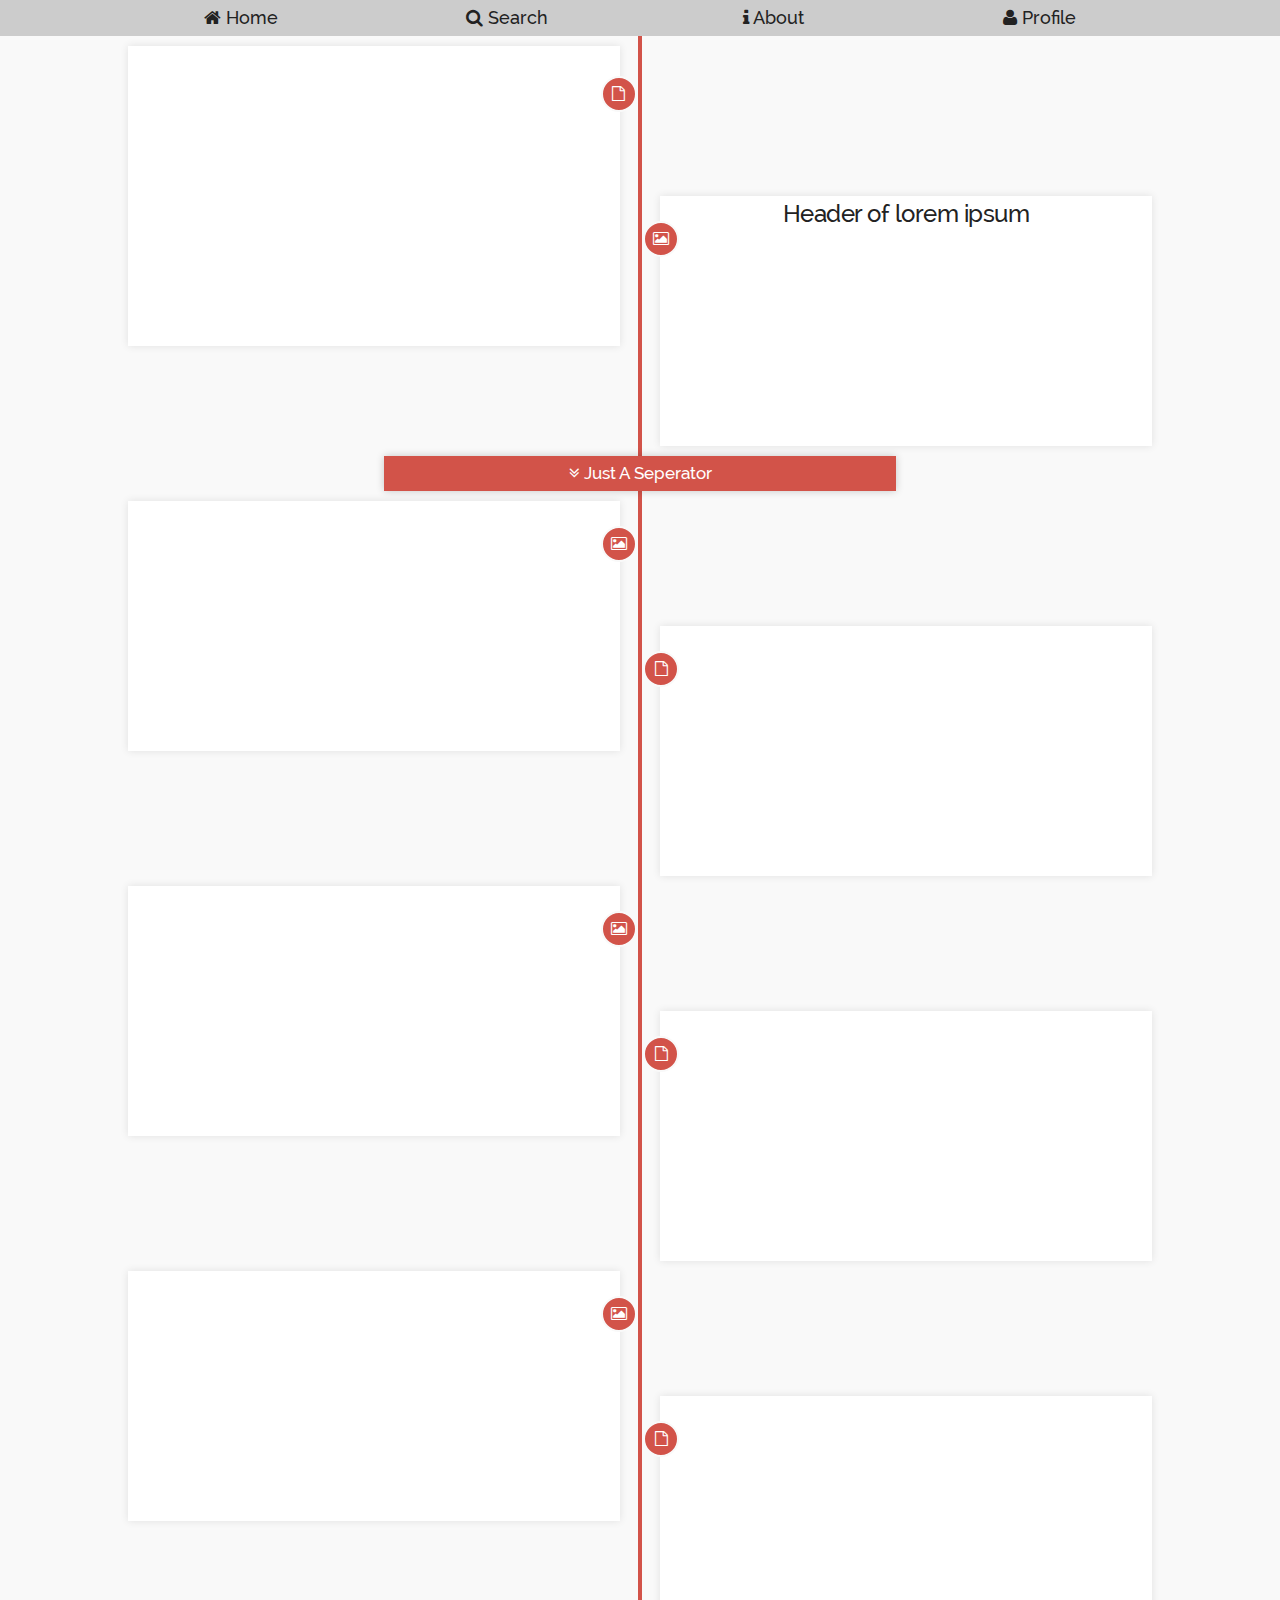
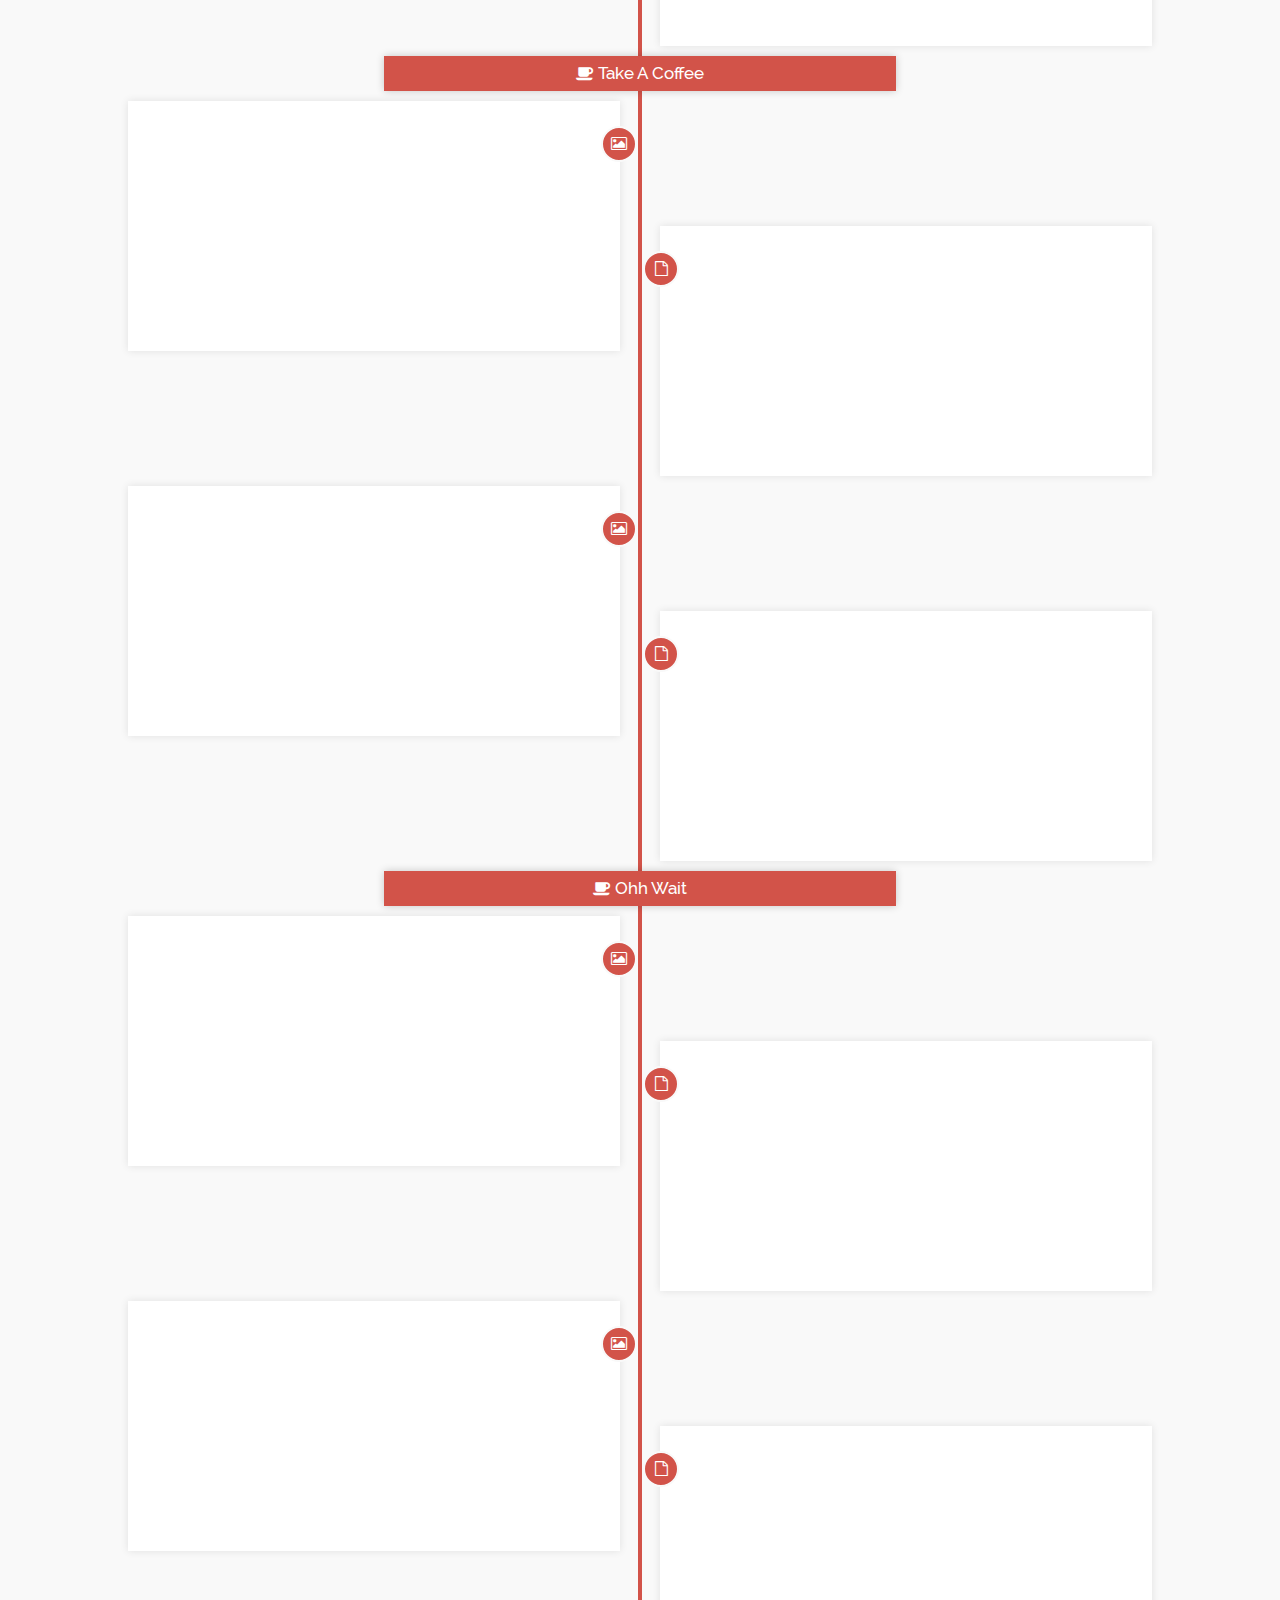
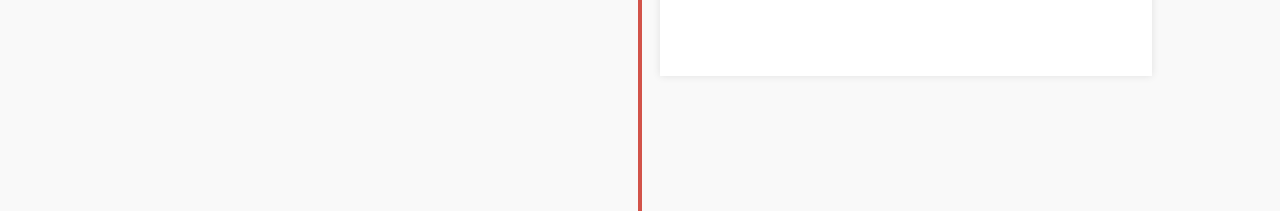
==== commit df93a371: "updating files" ====
--- a/index.html
+++ b/index.html
@@ -40,13 +40,22 @@
     <div class="row timeline">
         <div class="container">
             <div class="row t-row">
-                <div class="six columns">
-                    <div class="icon-column"><i class="fa fa-file-o"></i>
+                <div class="six columns" style="height:300px;">
+                    <div class="icon-column">
+                        <i class="fa fa-file-o"></i>
                     </div>
                 </div>
                 <div class="six columns">
                     <div class="icon-column"><i class="fa fa-picture-o"></i>
                     </div>
+                    <div class="row">
+                        <div class="twelve columns text-center">
+                        <h5>Header of lorem ipsum</h5>
+                        <img src="http://placehold.it/300x100" alt="" class="u-full-width">
+                    </div>
+                        
+                    </div>
+                    
                 </div>
 
             </div>
--- a/css/skeleton.css
+++ b/css/skeleton.css
@@ -544,55 +544,53 @@
 there.
 */
 /* Larger than tablet */
-@media (max-width:399px)
-{
+
+@media (max-width: 399px) {
     .timeline > .container:before {
-        left: 5px !important ;
-    }
-    .t-row > div > .icon-column{
+        left: 5px !important;
+    }
+    .t-row > div > .icon-column {
         display: none;
     }
 }
+
 @media (max-width: 750px) {
     .timeline > .container:before {
         left: -20px;
     }
-    
     .t-row > div.six.columns {
         float: none;
         width: 95%;
         margin-left: 0px;
     }
-    .t-row > div.six.columns:nth-child(2)
-    {
+    .t-row > div.six.columns:nth-child(2) {
         margin-top: 10px !important;
     }
-    
     .t-row > div.six.columns:before {
         top: 50px;
         right: 100%;
         border-right: 7px solid #d25349;
     }
-    .t-row > div > .icon-column{
-        display: none;
-    }
-    .separator{
+    .t-row > div > .icon-column {
+        right: -17px;
+        top: 10%;
+    }
+    .separator {
         width: 95%;
         height: 35px;
-        margin:10px 0 10px 0;
-    }
-    .separator:before{
+        margin: 10px 0 10px 0;
+    }
+    .separator:before {
         position: absolute;
-    content: '';
-    height: 0;
-    width: 0;
-    border-top: 7px solid transparent;
-    border-bottom: 7px solid transparent;
+        content: '';
+        height: 0;
+        width: 0;
+        border-top: 7px solid transparent;
+        border-bottom: 7px solid transparent;
         top: calc(50% - 9px);
         left: -7px;
         border-right: 7px solid #d25349;
     }
-    
 }
 
 @media (min-width: 750px) {
@@ -611,18 +609,20 @@
         border-right: 7px solid #d25349;
     }*/
     /*  Special Icons For Divs*/
-    .t-row > div:nth-child(1) > .icon-column{
-        right: -7%;
-        top: 8%;
-    }
-    .t-row > div:nth-child(2) > .icon-column{
-        left: -7%;
-        top: 8%;
-    }
-    .separator{
+    
+    .t-row > div:nth-child(1) > .icon-column {
+        right: -17px;
+        top: 10%;
+    }
+    .t-row > div:nth-child(2) > .icon-column {
+        left: -17px;
+        top: 10%;
+    }
+    .separator {
         width: 50%;
         height: 35px;
-        margin:10px auto 10px auto;
+        line-height: 35px;
+        margin: 10px auto 0 auto;
     }
 }
 /* Larger than Desktop HD */
--- a/css/custom.css
+++ b/css/custom.css
@@ -4,8 +4,14 @@
     -o-transition: all .5s;
     -ms-transition: all .5s;
     transition: all .5s;
+
 }
-
+.text-center{
+    text-align: center;
+}
+body{
+    background: #f9f9f9;
+}
 .header {
     background-color: rgba(23, 23, 23, 0.2);
     margin: 0;
@@ -30,9 +36,9 @@
     /*-moz-transition: all 500ms cubic-bezier(0.680, -0.550, 0.265, 1.550);*/
     /* -o-transition: all 500ms cubic-bezier(0.680, -0.550, 0.265, 1.550); */
     /*transition: all 500ms cubic-bezier(0.680, -0.550, 0.265, 1.550);*/
-    
-    height: 300px;
-    background: rgba(0, 0, 0, 0.5);
+    background: #FFF;
+    box-shadow: 0 0px 8px 0px rgba(0, 0, 0, 0.10);
+    min-height: 250px;
 }
 
 .timeline > .container {
@@ -67,13 +73,15 @@
 
 .icon-column {
     text-align: center;
-    line-height: 35px;
+    line-height: 32px;
     color: #FFF;
-    width: 35px;
-    height: 35px;
+    width: 32px;
+    height: 32px;
     position: absolute;
     background: #d25349;
     border-radius: 50%;
+    border:2px solid #f9f9f9;
+    z-index: 5;
 }
 
 .separator {
@@ -84,4 +92,20 @@
     font-size: 1.1em;
     line-height: 35px;
     color: #FFF !important;
-}+    box-shadow: 0 0px 8px 0px rgba(0, 0, 0, 0.2);
+}
+.content{
+    position: relative;
+}
+.content-icon
+{
+    text-align: center;
+    line-height: 32px;
+    color: #FFF;
+    width: 32px;
+    height: 32px;
+    position: absolute;
+    background: #d25349;
+    border-radius: 50%;
+    border:2px solid #f9f9f9;
+}
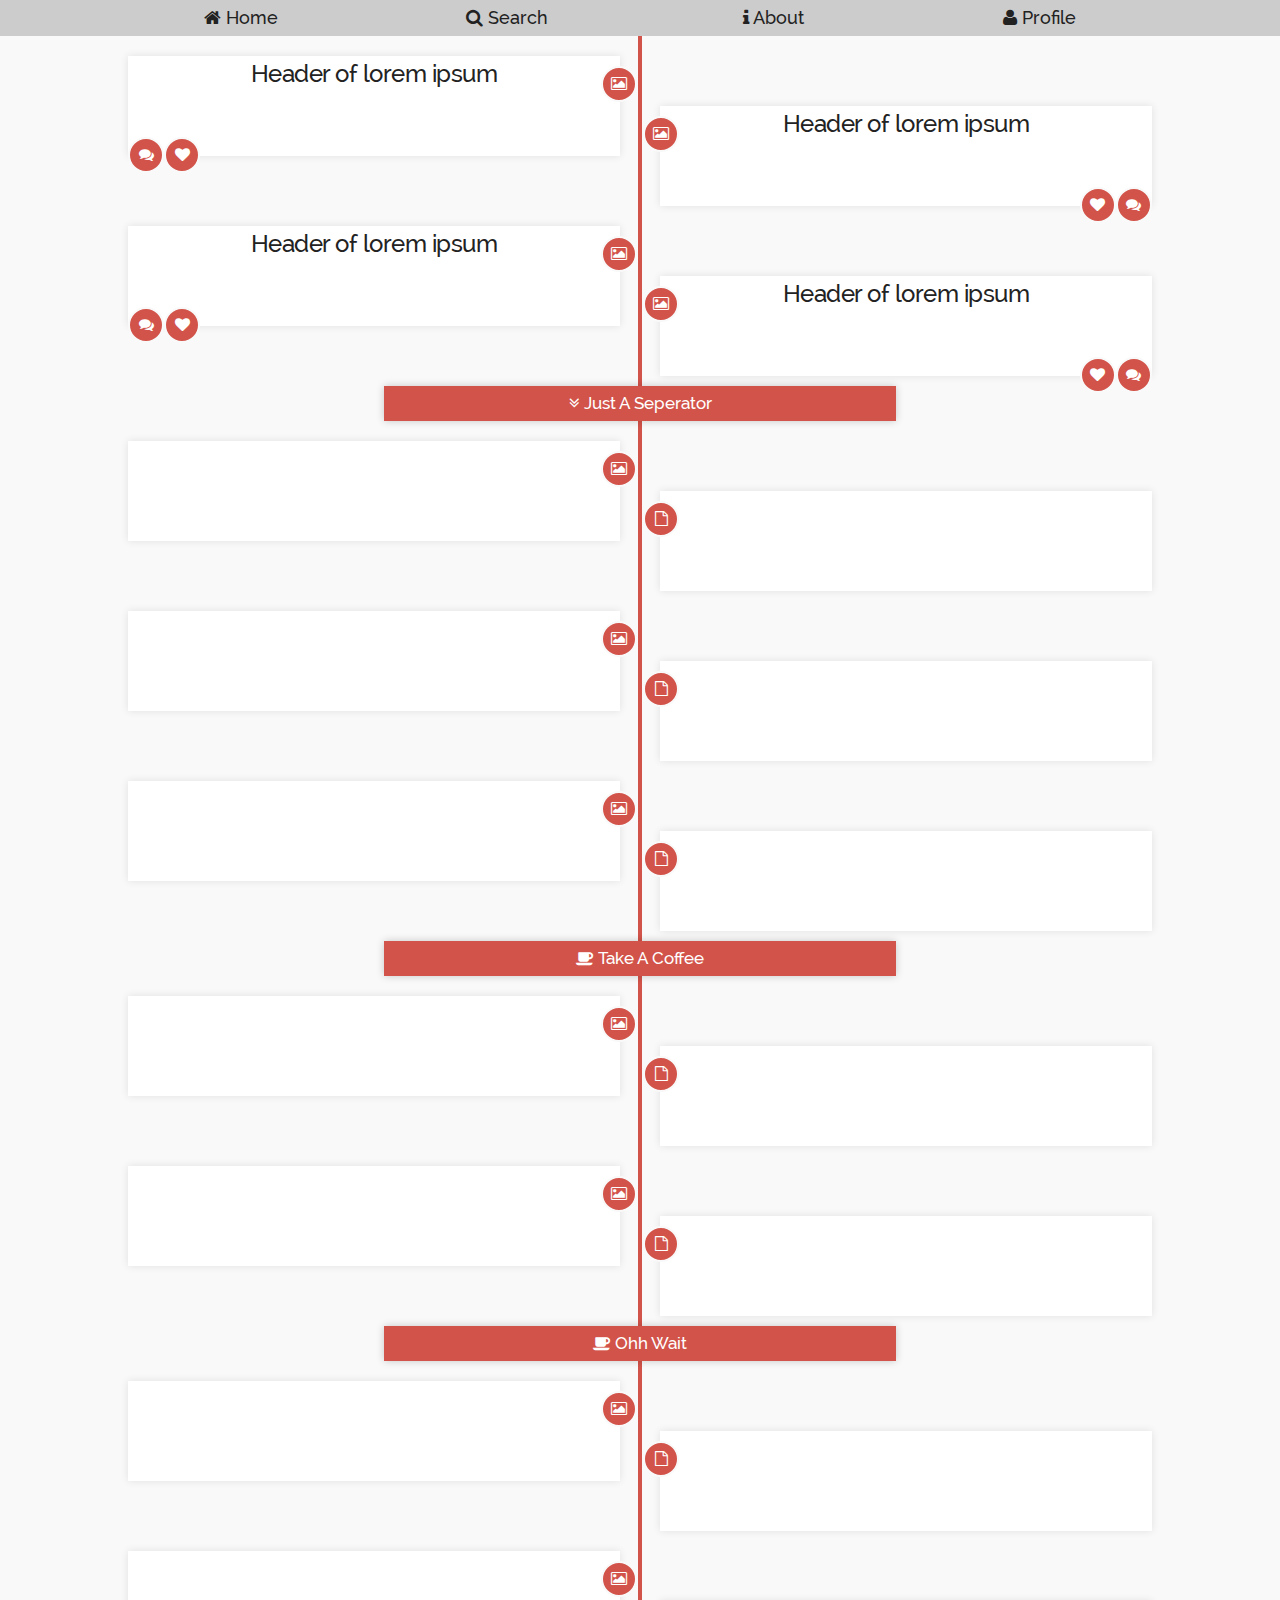
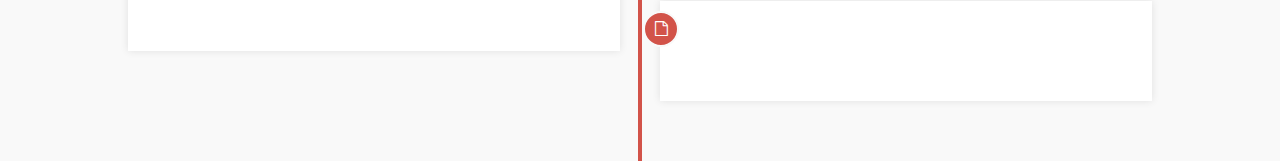
==== commit 1d6dfc50: "Js update , css config" ====
--- a/index.html
+++ b/index.html
@@ -40,9 +40,18 @@
     <div class="row timeline">
         <div class="container">
             <div class="row t-row">
-                <div class="six columns" style="height:300px;">
-                    <div class="icon-column">
-                        <i class="fa fa-file-o"></i>
+                <div class="six columns">
+                    <div class="icon-column"><i class="fa fa-picture-o"></i>
+                    </div>
+                    <div class="row">
+                        <div class="twelve columns text-center">
+                            <h5>Header of lorem ipsum</h5>
+                            <img src="http://placehold.it/300x300" alt="" class="u-full-width" />
+                            <div class="content-icon"><i class="fa fa-comments"></i>
+                            </div>
+                            <div class="content-icon"><i class="fa fa-heart"></i>
+                            </div>
+                        </div>
                     </div>
                 </div>
                 <div class="six columns">
@@ -50,14 +59,45 @@
                     </div>
                     <div class="row">
                         <div class="twelve columns text-center">
-                        <h5>Header of lorem ipsum</h5>
-                        <img src="http://placehold.it/300x100" alt="" class="u-full-width">
+                            <h5>Header of lorem ipsum</h5>
+                            <img src="http://placehold.it/300x100" alt="" class="u-full-width" />
+                            <div class="content-icon"><i class="fa fa-comments"></i>
+                            </div>
+                            <div class="content-icon"><i class="fa fa-heart"></i>
+                            </div>
+                        </div>
                     </div>
-                        
+                </div>
+            </div>
+            <div class="row t-row">
+                <div class="six columns">
+                    <div class="icon-column"><i class="fa fa-picture-o"></i>
                     </div>
-                    
+                    <div class="row">
+                        <div class="twelve columns text-center">
+                            <h5>Header of lorem ipsum</h5>
+                            <img src="http://placehold.it/300x100" alt="" class="u-full-width" />
+                            <div class="content-icon"><i class="fa fa-comments"></i>
+                            </div>
+                            <div class="content-icon"><i class="fa fa-heart"></i>
+                            </div>
+                        </div>
+                    </div>
                 </div>
-
+                <div class="six columns">
+                    <div class="icon-column"><i class="fa fa-picture-o"></i>
+                    </div>
+                    <div class="row">
+                        <div class="twelve columns text-center">
+                            <h5>Header of lorem ipsum</h5>
+                            <img src="http://placehold.it/300x300" alt="" class="u-full-width" />
+                            <div class="content-icon"><i class="fa fa-comments"></i>
+                            </div>
+                            <div class="content-icon"><i class="fa fa-heart"></i>
+                            </div>
+                        </div>
+                    </div>
+                </div>
             </div>
             <div class="row" data="Seperator1">
                 <div class="separator">
--- a/css/skeleton.css
+++ b/css/skeleton.css
@@ -591,6 +591,18 @@
         left: -7px;
         border-right: 7px solid #d25349;
     }
+    .t-row > div> * > * > .content-icon:nth-of-type(1)
+    {
+        bottom: 0;
+        right: -17px;
+    }
+    .t-row > div> * > * > .content-icon:nth-of-type(2)
+    {
+        bottom: 36px;
+        right: -17px;
+    }
+    
+    
 }
 
 @media (min-width: 750px) {
@@ -624,6 +636,27 @@
         line-height: 35px;
         margin: 10px auto 0 auto;
     }
+    .t-row > div:nth-of-type(1) > * > * > .content-icon:nth-of-type(1)
+    {
+        bottom: -17px;
+        left: 0px;
+    }
+    .t-row > div:nth-of-type(1) > * > * > .content-icon:nth-of-type(2)
+    {
+        bottom: -17px;
+        left: 36px;
+    }
+    
+    .t-row > div:nth-of-type(2) > * > * > .content-icon:nth-of-type(1)
+    {
+        bottom: -17px;
+        right: 0px;
+    }
+    .t-row > div:nth-of-type(2) > * > * > .content-icon:nth-of-type(2)
+    {
+        bottom: -17px;
+        right: 36px;
+    }
 }
 /* Larger than Desktop HD */
 
--- a/css/custom.css
+++ b/css/custom.css
@@ -26,10 +26,13 @@
 }
 
 .t-row {
-    padding-top: 10px;
+    padding-top: 20px;
     position: relative;
 }
-
+img
+{
+    vertical-align: bottom;
+}
 .t-row > div {
     position: relative;
     /* -webkit-transition: all 500ms cubic-bezier(0.680, -0.550, 0.265, 1.550);*/
@@ -38,7 +41,7 @@
     /*transition: all 500ms cubic-bezier(0.680, -0.550, 0.265, 1.550);*/
     background: #FFF;
     box-shadow: 0 0px 8px 0px rgba(0, 0, 0, 0.10);
-    min-height: 250px;
+    min-height: 100px;
 }
 
 .timeline > .container {
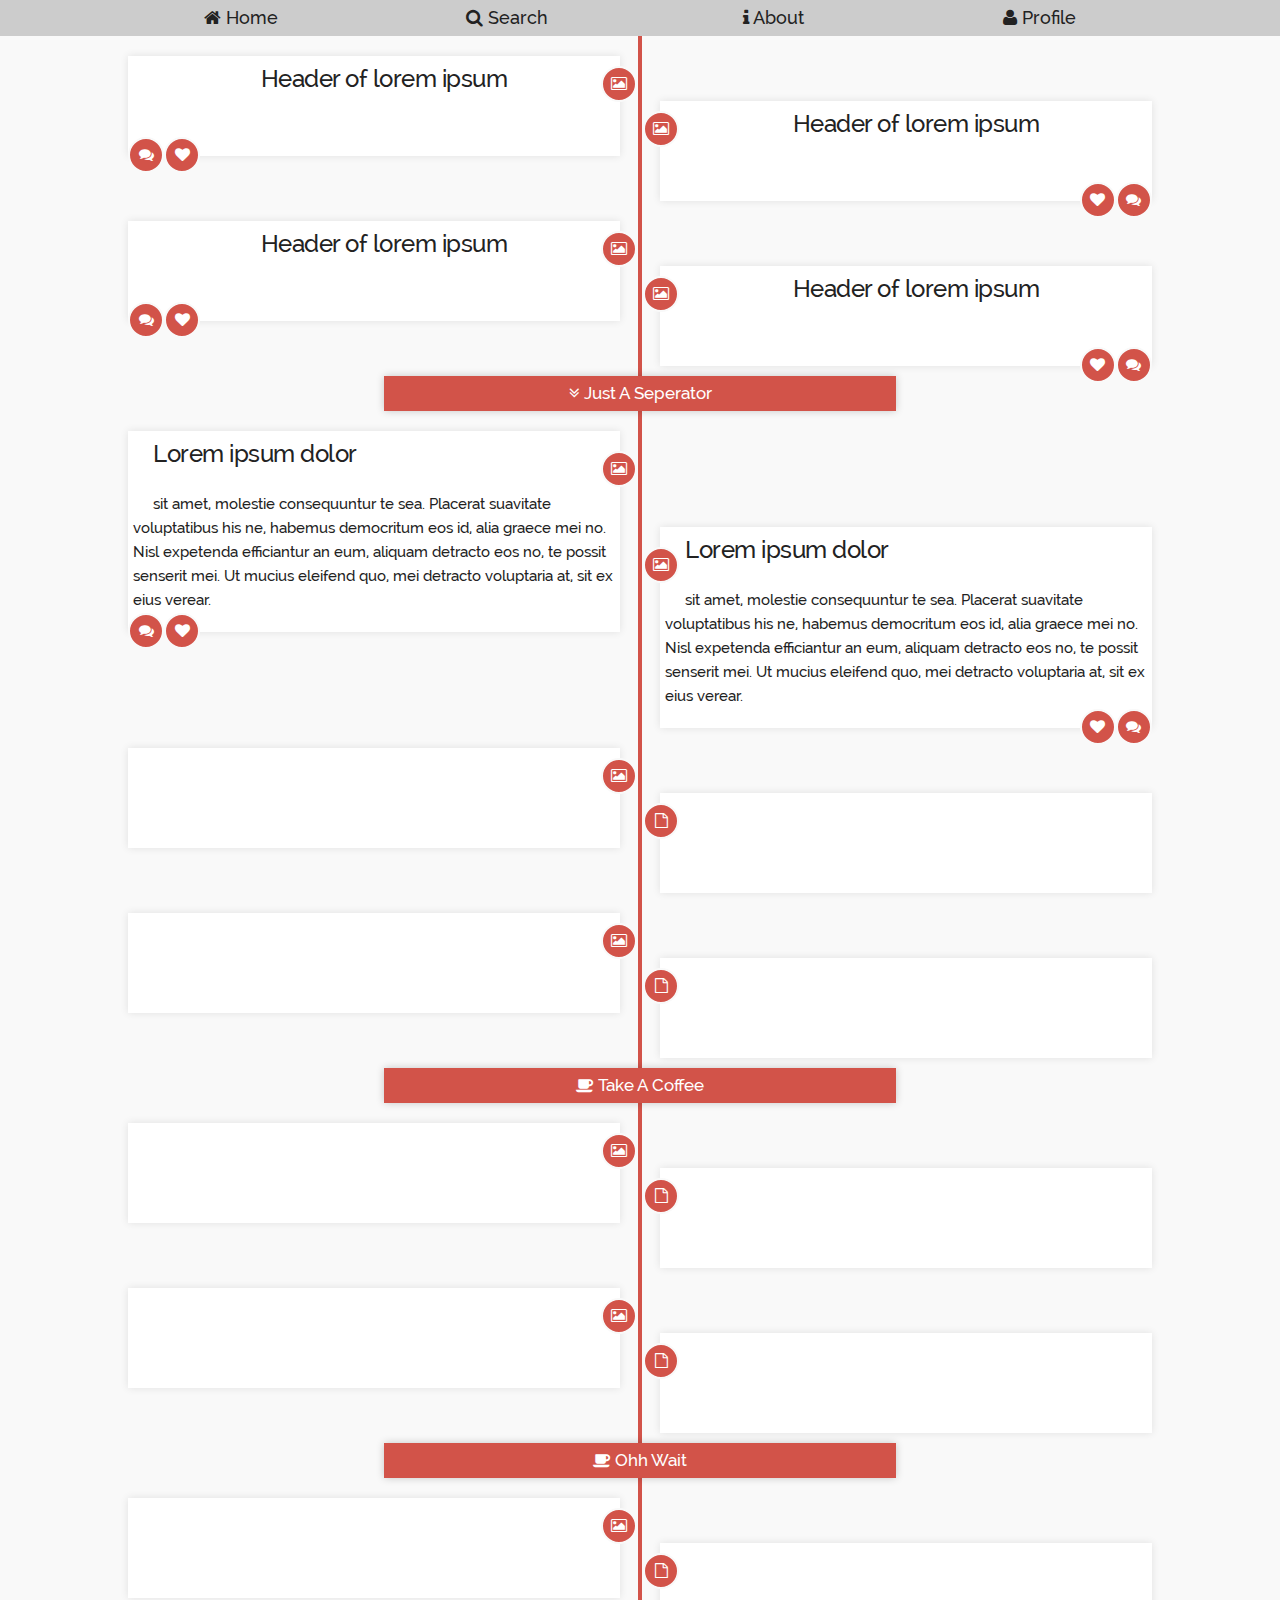
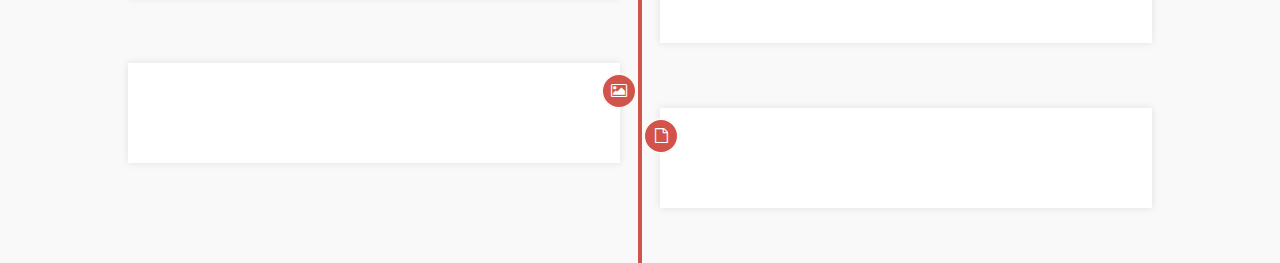
==== commit 95c3caeb: "text blocks added" ====
--- a/index.html
+++ b/index.html
@@ -108,9 +108,29 @@
                 <div class="six columns">
                     <div class="icon-column"><i class="fa fa-picture-o"></i>
                     </div>
-                </div>
-                <div class="six columns">
-                    <div class="icon-column"><i class="fa fa-file-o"></i>
+                    <div class="row">
+                        <div class="twelve columns">
+                            <h5>Lorem ipsum dolor</h5>
+                    <p>sit amet, molestie consequuntur te sea. Placerat suavitate voluptatibus his ne, habemus democritum eos id, alia graece mei no. Nisl expetenda efficiantur an eum, aliquam detracto eos no, te possit senserit mei. Ut mucius eleifend quo, mei detracto voluptaria at, sit ex eius verear. </p>
+                       <div class="content-icon"><i class="fa fa-comments"></i>
+                            </div>
+                            <div class="content-icon"><i class="fa fa-heart"></i>
+                            </div>
+                        </div>
+                    </div>
+                </div>
+                <div class="six columns">
+                    <div class="icon-column"><i class="fa fa-picture-o"></i>
+                    </div>
+                    <div class="row">
+                        <div class="twelve columns">
+                            <h5>Lorem ipsum dolor</h5>
+                    <p>sit amet, molestie consequuntur te sea. Placerat suavitate voluptatibus his ne, habemus democritum eos id, alia graece mei no. Nisl expetenda efficiantur an eum, aliquam detracto eos no, te possit senserit mei. Ut mucius eleifend quo, mei detracto voluptaria at, sit ex eius verear. </p>
+                       <div class="content-icon"><i class="fa fa-comments"></i>
+                            </div>
+                            <div class="content-icon"><i class="fa fa-heart"></i>
+                            </div>
+                        </div>
                     </div>
                 </div>
 
--- a/css/custom.css
+++ b/css/custom.css
@@ -42,6 +42,7 @@
     background: #FFF;
     box-shadow: 0 0px 8px 0px rgba(0, 0, 0, 0.10);
     min-height: 100px;
+    padding: 5px
 }
 
 .timeline > .container {
@@ -112,3 +113,6 @@
     border-radius: 50%;
     border:2px solid #f9f9f9;
 }
+.t-row > div > h1,h2,h3,h4,h5,h6,p {
+    text-indent: 20px;
+}
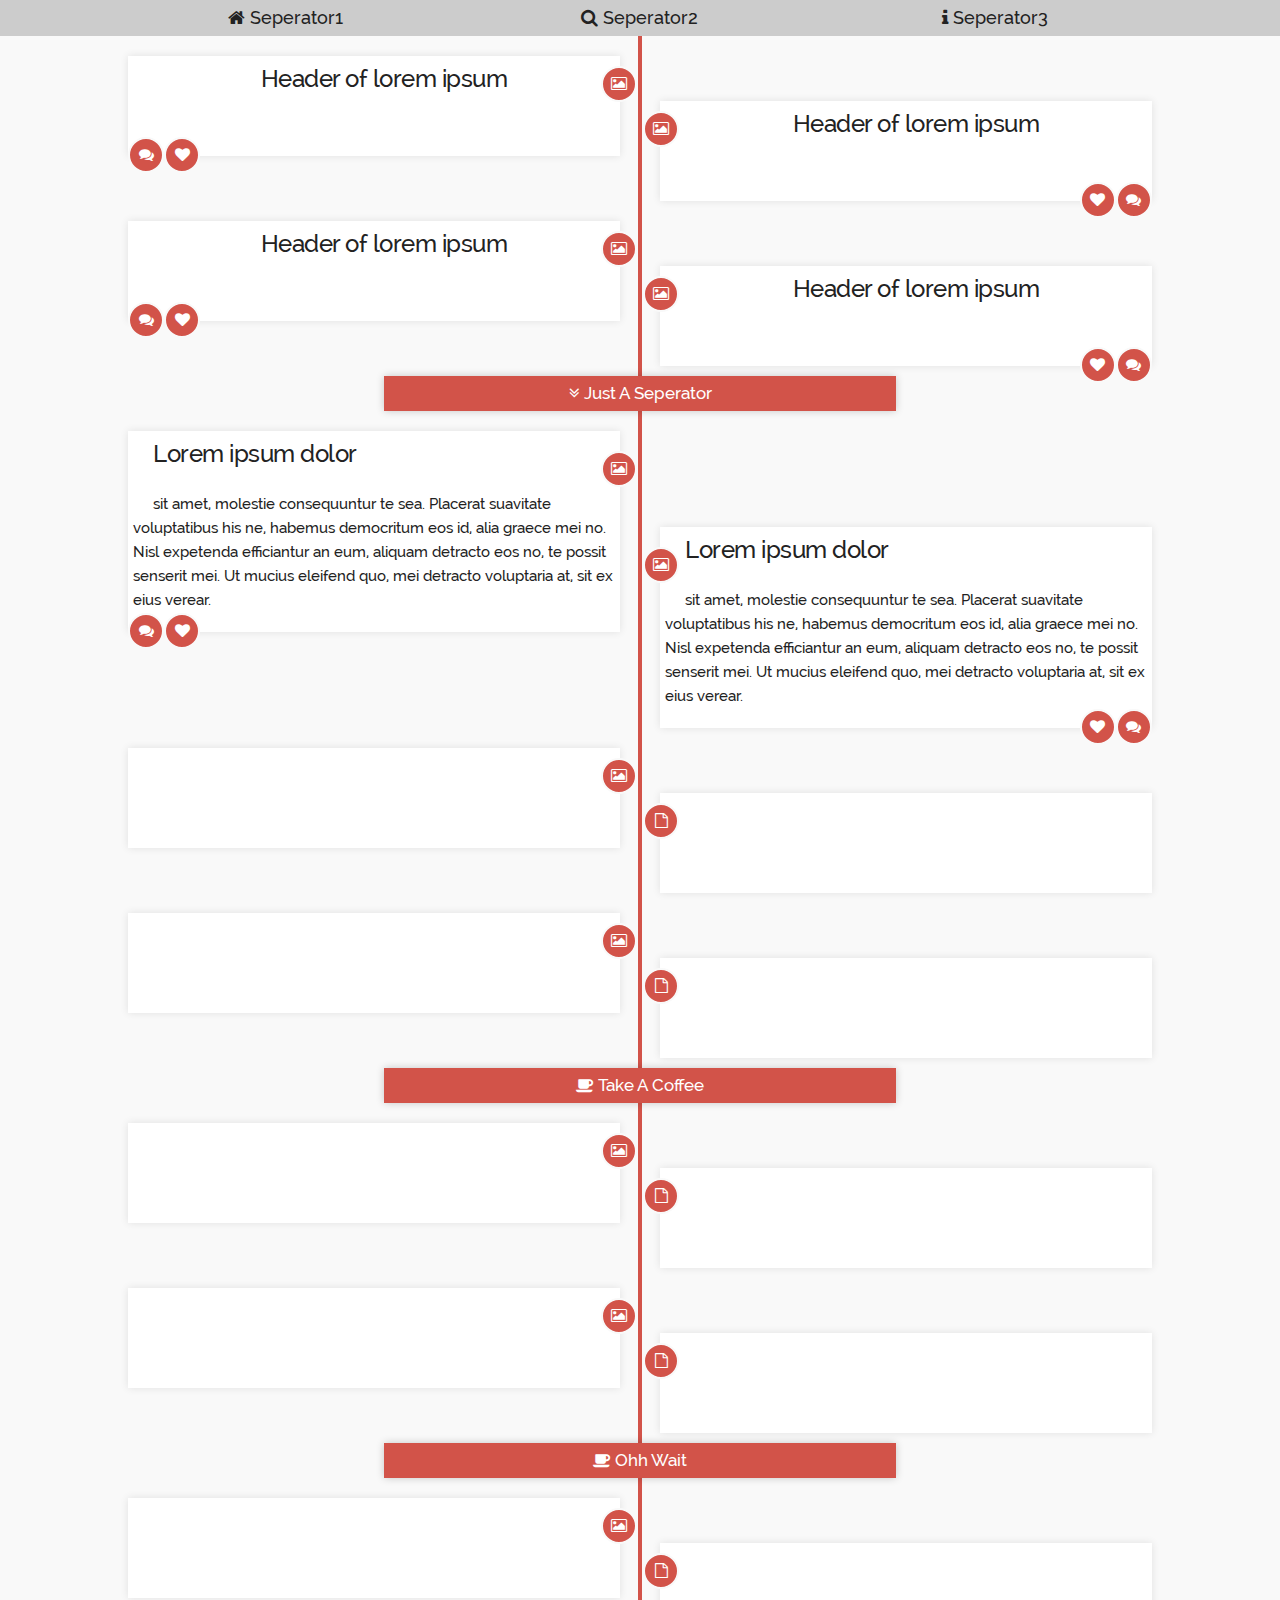
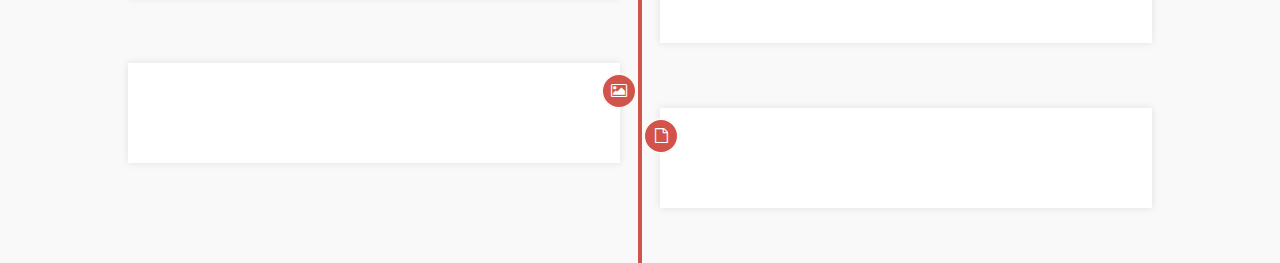
==== commit b8c0a9d7: "Fixed" ====
--- a/index.html
+++ b/index.html
@@ -30,10 +30,19 @@
     <div class="row header">
         <div class="container">
             <div class="row menu">
-                <span class="three columns" to="Seperator1"><i class="fa fa-home"></i> Home</span>
-                <span class="three columns" to="Seperator2"><i class="fa fa-search"></i> Search</span>
-                <span class="three columns" to="Seperator3"><i class="fa fa-info"></i> About</span>
-                <span class="three columns"><i class="fa fa-user"></i> Profile</span>
+                <span class="four columns" to="Seperator1"><i class="fa fa-home"></i> Seperator1</span>
+                <span class="four columns" to="Seperator2"><i class="fa fa-search"></i> Seperator2</span>
+                <span class="four columns" to="Seperator3"><i class="fa fa-info"></i> Seperator3</span>
+            </div>
+        </div>
+    </div>
+    <div class="row fixed">
+        <div class="container">
+           <span class="twelve columns text-center menu-open" state="closed"><i class="fa fa-bars"></i></span>
+            <div class="row menu">
+                <span class="four columns" to="Seperator1"><i class="fa fa-home"></i> Seperator1</span>
+                <span class="four columns" to="Seperator2"><i class="fa fa-search"></i> Seperator2</span>
+                <span class="four columns" to="Seperator3"><i class="fa fa-info"></i> Seperator3</span>
             </div>
         </div>
     </div>
@@ -111,8 +120,8 @@
                     <div class="row">
                         <div class="twelve columns">
                             <h5>Lorem ipsum dolor</h5>
-                    <p>sit amet, molestie consequuntur te sea. Placerat suavitate voluptatibus his ne, habemus democritum eos id, alia graece mei no. Nisl expetenda efficiantur an eum, aliquam detracto eos no, te possit senserit mei. Ut mucius eleifend quo, mei detracto voluptaria at, sit ex eius verear. </p>
-                       <div class="content-icon"><i class="fa fa-comments"></i>
+                            <p>sit amet, molestie consequuntur te sea. Placerat suavitate voluptatibus his ne, habemus democritum eos id, alia graece mei no. Nisl expetenda efficiantur an eum, aliquam detracto eos no, te possit senserit mei. Ut mucius eleifend quo, mei detracto voluptaria at, sit ex eius verear. </p>
+                            <div class="content-icon"><i class="fa fa-comments"></i>
                             </div>
                             <div class="content-icon"><i class="fa fa-heart"></i>
                             </div>
@@ -125,8 +134,8 @@
                     <div class="row">
                         <div class="twelve columns">
                             <h5>Lorem ipsum dolor</h5>
-                    <p>sit amet, molestie consequuntur te sea. Placerat suavitate voluptatibus his ne, habemus democritum eos id, alia graece mei no. Nisl expetenda efficiantur an eum, aliquam detracto eos no, te possit senserit mei. Ut mucius eleifend quo, mei detracto voluptaria at, sit ex eius verear. </p>
-                       <div class="content-icon"><i class="fa fa-comments"></i>
+                            <p>sit amet, molestie consequuntur te sea. Placerat suavitate voluptatibus his ne, habemus democritum eos id, alia graece mei no. Nisl expetenda efficiantur an eum, aliquam detracto eos no, te possit senserit mei. Ut mucius eleifend quo, mei detracto voluptaria at, sit ex eius verear. </p>
+                            <div class="content-icon"><i class="fa fa-comments"></i>
                             </div>
                             <div class="content-icon"><i class="fa fa-heart"></i>
                             </div>
--- a/css/skeleton.css
+++ b/css/skeleton.css
@@ -546,18 +546,18 @@
 /* Larger than tablet */
 
 @media (max-width: 399px) {
-    .timeline > .container:before {
+    /*.timeline > .container:before {
         left: 5px !important;
-    }
+    }*/
     .t-row > div > .icon-column {
         display: none;
     }
 }
 
 @media (max-width: 750px) {
-    .timeline > .container:before {
+    /*.timeline > .container:before {
         left: -20px;
-    }
+    }*/
     .t-row > div.six.columns {
         float: none;
         width: 95%;
@@ -566,11 +566,11 @@
     .t-row > div.six.columns:nth-child(2) {
         margin-top: 10px !important;
     }
-    .t-row > div.six.columns:before {
+    /*.t-row > div.six.columns:before {
         top: 50px;
         right: 100%;
         border-right: 7px solid #d25349;
-    }
+    }*/
     .t-row > div > .icon-column {
         right: -17px;
         top: 10%;
@@ -580,7 +580,7 @@
         height: 35px;
         margin: 10px 0 10px 0;
     }
-    .separator:before {
+    /*.separator:before {
         position: absolute;
         content: '';
         height: 0;
@@ -590,7 +590,7 @@
         top: calc(50% - 9px);
         left: -7px;
         border-right: 7px solid #d25349;
-    }
+    }*/    
     .t-row > div> * > * > .content-icon:nth-of-type(1)
     {
         bottom: 0;
@@ -601,14 +601,20 @@
         bottom: 36px;
         right: -17px;
     }
+    .fixed {
+    display: block;
+    }
+    .row.header{
+    display: none;
+    }
     
     
 }
 
 @media (min-width: 750px) {
-    .timeline > .container:before {
+    /*.timeline > .container:before {
         left: calc(50% - 2px);
-    }
+    }*/
     /* Deactivated arrow icon for divs
     .t-row > div:first-child:before {
         top: 10%;
@@ -657,6 +663,9 @@
         bottom: -17px;
         right: 36px;
     }
+    .fixed {
+    display: none;
+    } 
 }
 /* Larger than Desktop HD */
 
--- a/css/custom.css
+++ b/css/custom.css
@@ -33,6 +33,9 @@
 {
     vertical-align: bottom;
 }
+.timeline > .container:before {
+        left: calc(50% - 2px);
+    }
 .t-row > div {
     position: relative;
     /* -webkit-transition: all 500ms cubic-bezier(0.680, -0.550, 0.265, 1.550);*/
@@ -116,3 +119,22 @@
 .t-row > div > h1,h2,h3,h4,h5,h6,p {
     text-indent: 20px;
 }
+
+.fixed {
+    position: fixed;
+    width: 100%;
+    z-index: 50;
+    background: rgba(23, 23, 23, 0.3);
+    top: 0;
+
+}
+.fixed > div > span {
+        font-size: 1.2em;
+    line-height: 2em;
+    cursor: pointer;
+}
+
+.fixed > div > .menu {
+        height: 0;
+    overflow: hidden;
+}
